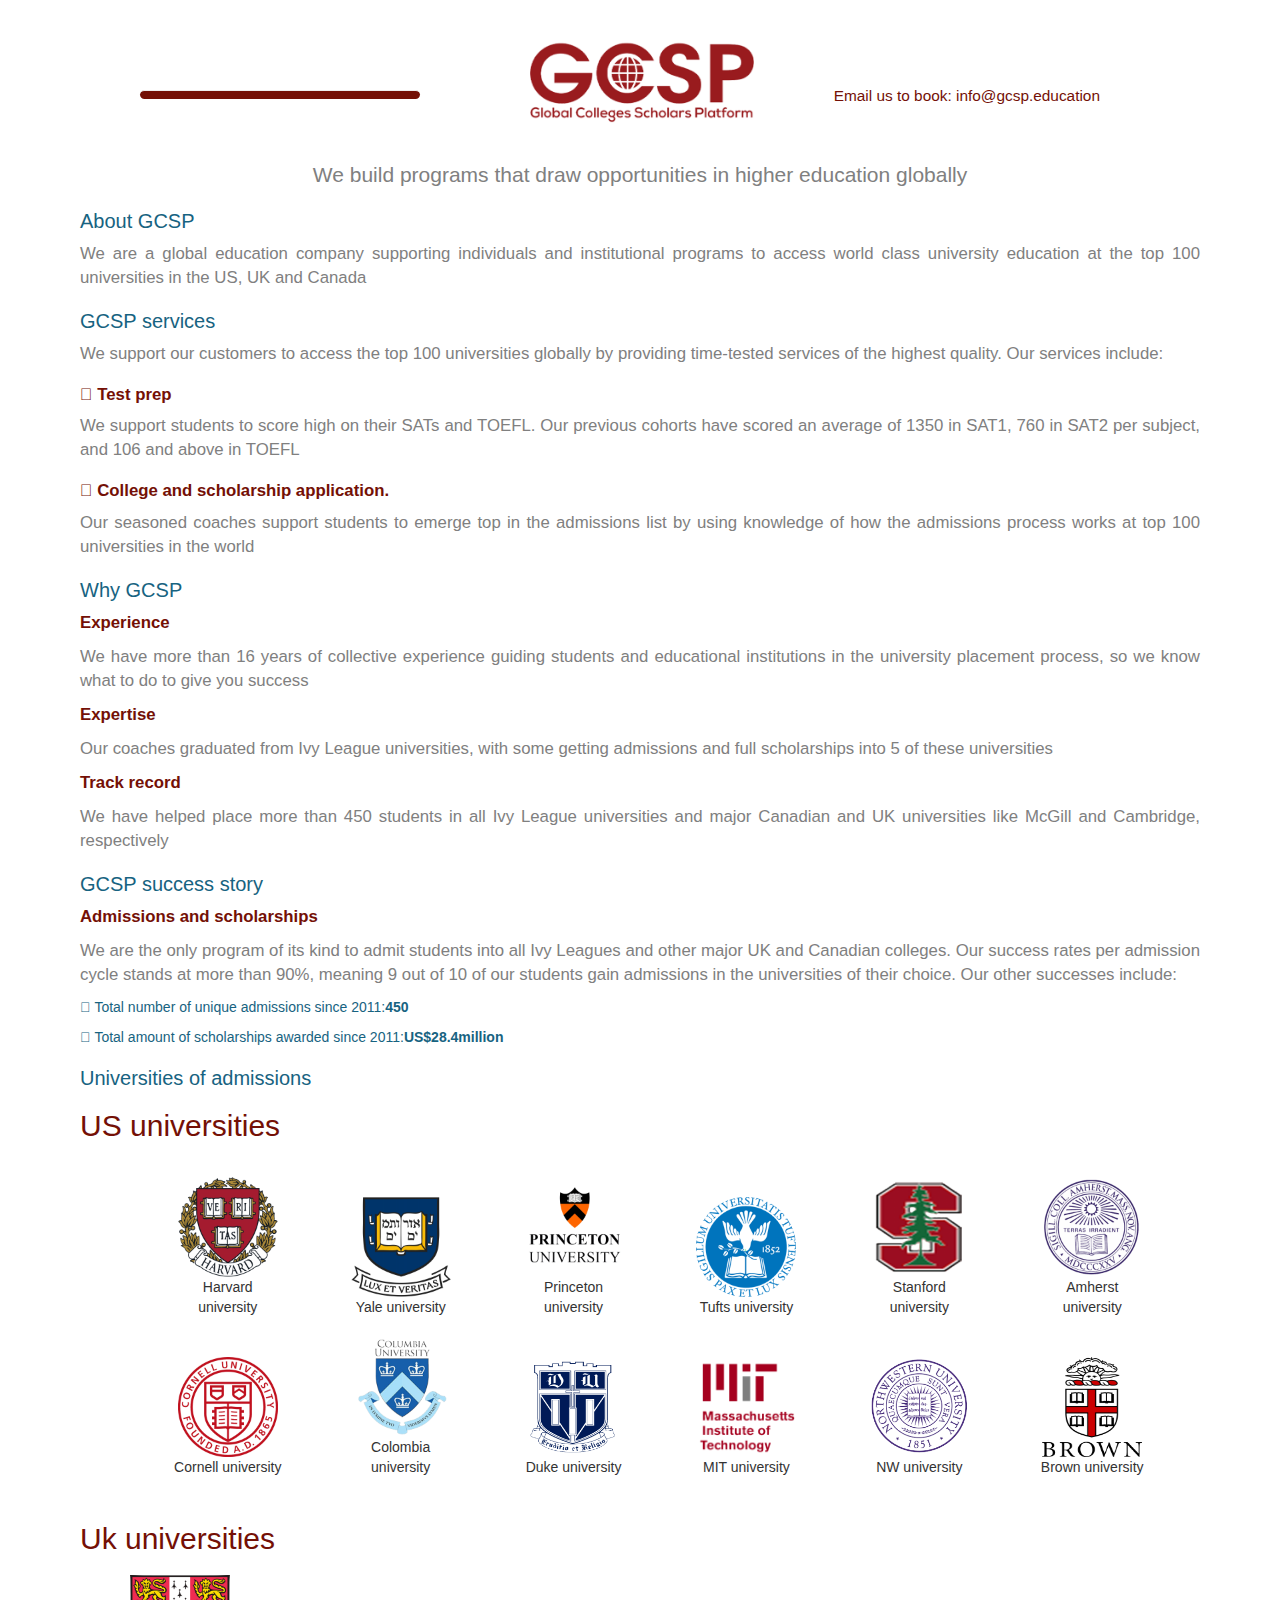
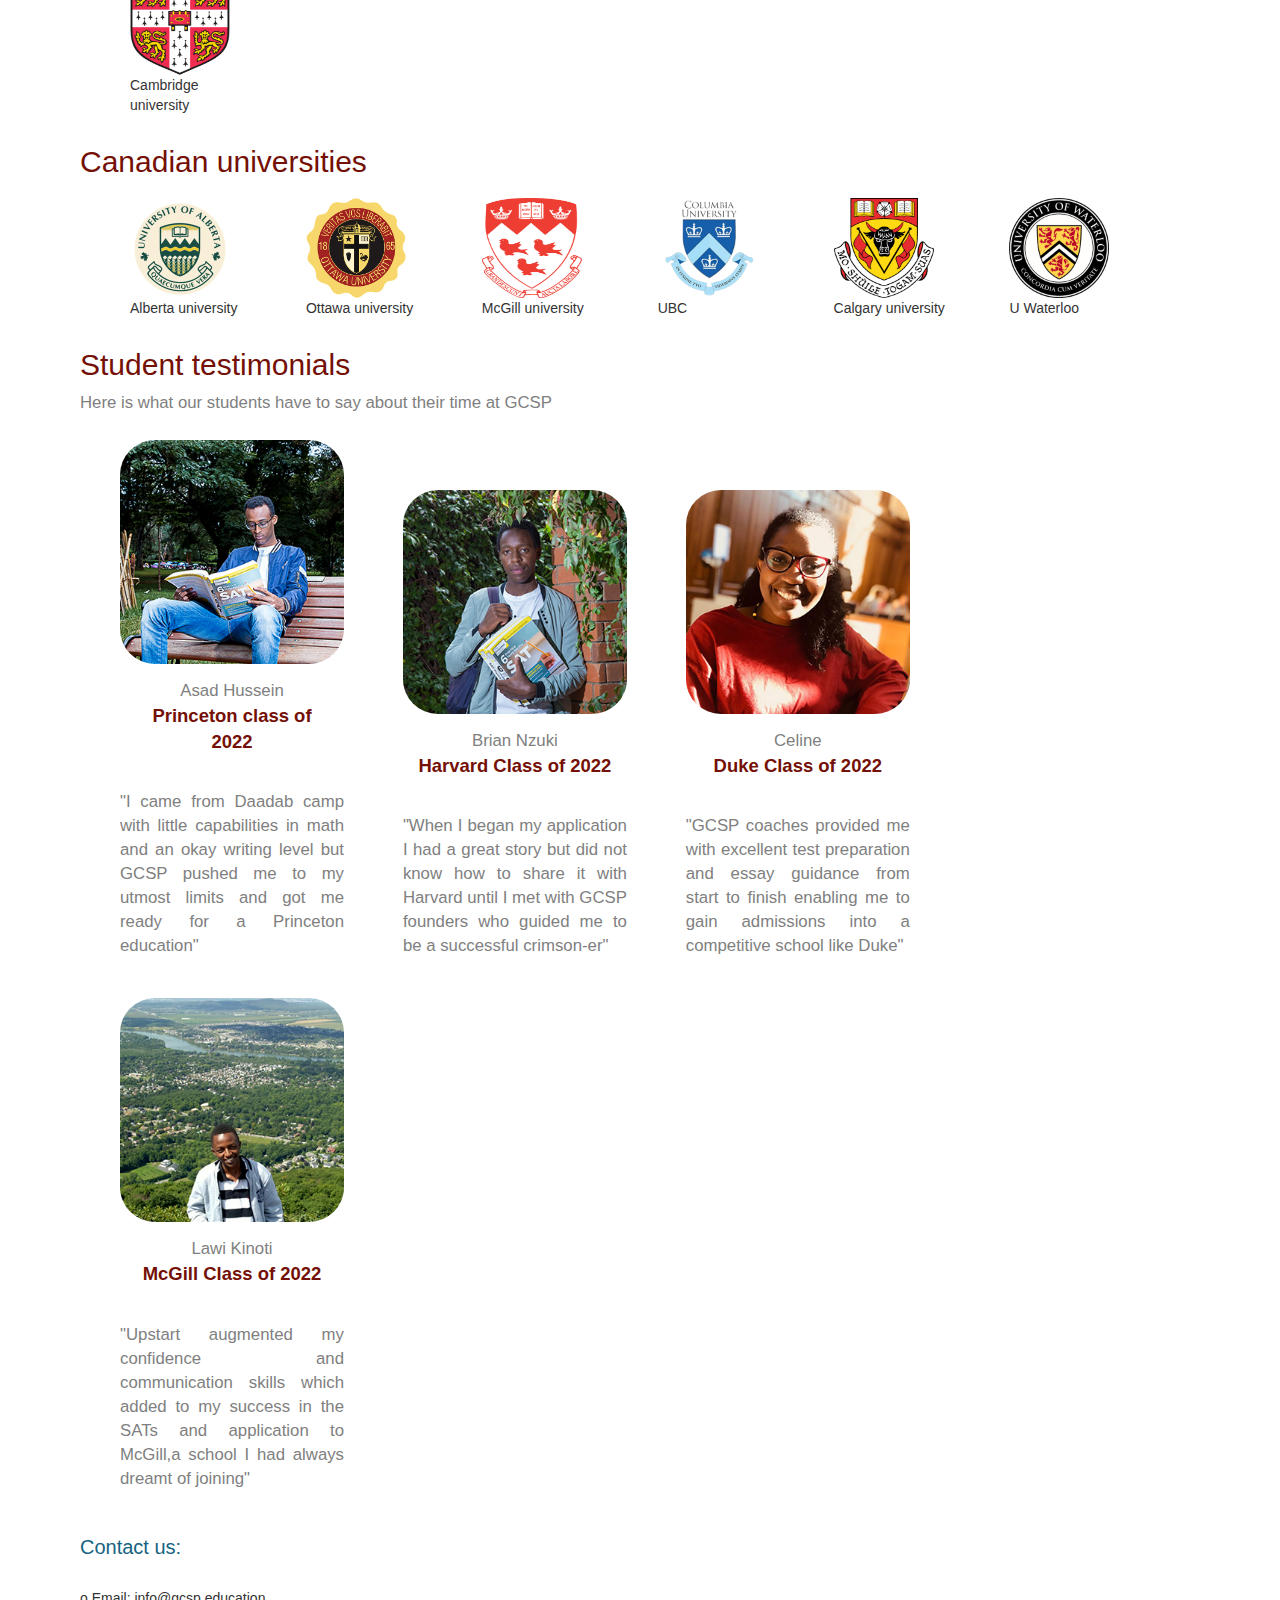
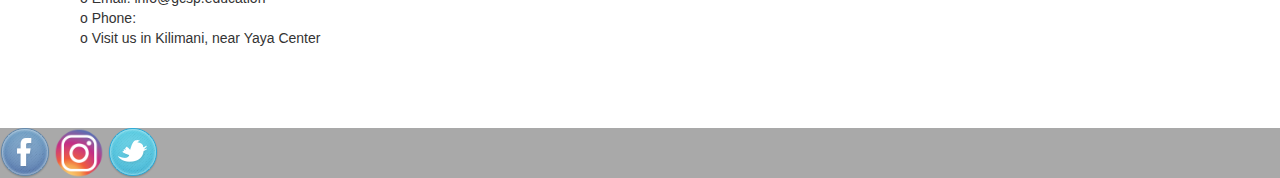
==== index.html @ 22f9cd38 "added social icons" ====
<!DOCTYPE html>
<html lang="en">
<head>
    <meta charset="UTF-8">
    <meta name="viewport" content="width=device-width, initial-scale=1.0">
    <meta http-equiv="X-UA-Compatible" content="ie=edge">
    <link rel="stylesheet" href="https://cdnjs.cloudflare.com/ajax/libs/font-awesome/4.7.0/css/font-awesome.min.css">
    <link href="css/bootstrap.css" rel="stylesheet" type="text/css">
    <link rel="stylesheet" href="https://maxcdn.bootstrapcdn.com/bootstrap/3.4.1/css/bootstrap.min.css">
    <script src="https://ajax.googleapis.com/ajax/libs/jquery/3.4.1/jquery.min.js"></script>
    <script src="https://maxcdn.bootstrapcdn.com/bootstrap/3.4.1/js/bootstrap.min.js"></script>
    <link
        href="https://fonts.googleapis.com/css?family=Baloo+Bhai|Bevan|Boogaloo|Bowlby+One+SC|Caveat+Brush|Changa+One|Chewy|Concert+One|Fredoka+One|Kumar+One|Lilita+One|Monoton|Nanum+Pen+Script|Patrick+Hand|Permanent+Marker|Rock+Salt|Rubik+Mono+One|Seymour+One|Sigmar+One|Special+Elite|Titan+One|Ultra&display=swap"
        rel="stylesheet">
    <link
        href="https://fonts.googleapis.com/css?family=Alfa+Slab+One|Amaranth|Anton|Baloo|Baloo+Bhai|Bowlby+One+SC|Calistoga|Concert+One|Fredoka+One|Fugaz+One|IBM+Plex+Mono|Modak|Pangolin|Rubik+Mono+One|Special+Elite|Varela+Round|Viga&display=swap"
        rel="stylesheet">
    <link rel="stylesheet" href="css\styles.css">
    <script src="https://code.jquery.com/jquery-3.3.1.min.js "
        integrity="sha256-FgpCb/KJQlLNfOu91ta32o/NMZxltwRo8QtmkMRdAu8=" crossorigin=" anonymous "></script>
    <script src="js\script.js"></script>
    <link rel="icon" href="img\ed2.png">
    <title>Gcsp</title>
</head>
<body>
    <div class="fluid">
        <div class="log">
            <hr>
            <div class="p1">
            <p1 style="font-size: 1.1em;">Email us to book: info@gcsp.education</p1></div>
           <div class="mg"><img src="img/png.png" style="height: 20%; width: 20%;"></div> 
            <p style="text-align: center; font-size: 1.5em; color: gray;">We build programs that draw opportunities in higher education globally</p>
        </div>
<div class="about">
    <h1>About GCSP</h1>
    <p style="color: gray;">We are a global education company supporting individuals and institutional programs to access world class university education at the top 100 universities in the US, UK and Canada </p>
</div>
<div class="services">
    <h1>GCSP services</h1>
    <p style="text-align: justify; font-size: 1.2em; color: gray;">	We support our customers to access the top 100 universities globally by providing time-tested services of the highest quality. Our services include:</p>
<h2 style="color: rgb(116, 16, 6); font-size: 1.2em;"><b>	Test prep</h2></b>
<p style="text-align: justify; font-size: 1.2em; color: gray;">We support students to score high on their SATs and TOEFL. Our previous cohorts have scored an average of 1350 in SAT1, 760 in SAT2 per subject, and 106 and above in TOEFL</p>
<h2 style="color: rgb(116, 16, 6); font-size: 1.2em;"><b>	College and scholarship application. </h2></b>
<p style="text-align: justify; font-size: 1.2em; color: gray;">Our seasoned coaches support students to emerge top in the admissions list by using knowledge of how the admissions process works at top 100 universities in the world</p>
</div>
<div class="why">
    <h1>Why GCSP</h1>
    <p style="color: rgb(116, 16, 6); font-size: 1.2em;"><b>Experience</p></b>
    <p style="font-size: 1.2em; text-align: justify; color: gray;">We have more than 16 years of collective experience guiding students and educational institutions in the university placement process, so we know what to do to give you success</p>
    <p style="color: rgb(116, 16, 6); font-size: 1.2em;"><b>Expertise</p></b>
    <p style="font-size: 1.2em; text-align: justify; color: gray;">Our coaches graduated from Ivy League universities, with some getting admissions and full scholarships into 5 of these universities</p>
    <p style="color: rgb(116, 16, 6); font-size: 1.2em;"><b>Track record</p></b>
    <p style="font-size: 1.2em; text-align: justify; color: gray;">We have helped place more than 450 students in all Ivy League universities and major Canadian and UK universities like McGill and Cambridge, respectively</p>
</div>
<div class="success">
    <h1>GCSP success story</h1>
    <p style="color: rgb(116, 16, 6); font-size: 1.2em;"><b>Admissions and scholarships</p></b>
    <p style="font-size: 1.2em; text-align: justify; color: gray;">We are the only program of its kind to admit students into all Ivy Leagues and other major UK and Canadian colleges. Our success rates per admission cycle stands at more than 90%, meaning 9 out of 10 of our students gain admissions in the universities of their choice. Our other successes include:</p>
    <p style="color: rgb(23,99,129); text-align: justify;">	Total number of unique admissions since 2011:<b>450</b></p>
       <p style="color: rgb(23,99,129); text-align: justify;"> 	Total amount of scholarships awarded since 2011:<b>US$28.4million</b></p>
        </p>
</div>
<div class="admin">
    <h1>Universities of admissions</h1>
        <h2>US universities</h2>
      <div class="us">
          <div class="meg">
        <img src="harvard.png" width="100" height="100">
        <div class="uni">Harvard university</div>
    </div>
        <div class="meg">
        <img src="Yale.png" width="100" height="100">
        <div class="uni">Yale university</div>
    </div>
        <div class="meg">
        <img src="princeton.png" width="100" height="100">
        <div class="uni">Princeton university</div>
    </div>
        <div class="meg">
        <img src="tufts.png" width="100" height="100">
        <div class="uni">Tufts university</div>
    </div>
        <div class="meg">
        <img src="stanford.png" width="100" height="100">
        <div class="uni">Stanford university</div>
    </div>
        <div class="meg">
        <img src="amherst.png" width="100" height="100">
        <div class="uni">Amherst university</div>
    </div>
        <div class="meg">
        <img src="Cornell.png" width="100" height="100">
        <div class="uni">Cornell university</div>
    </div>
        <div class="meg">
        <img src="columbia.png" width="100" height="100">
        <div class="uni">Colombia university</div>
    </div>
        <div class="meg">
        <img src="duke.png" width="100" height="100">
        <div class="uni">Duke university</div>
    </div>
        <div class="meg">
        <img src="mit.png" width="100" height="100">
        <div class="uni">MIT university</div>
    </div>
    <div class="meg">
        <img src="northwestern.png" width="100" height="100">
        <div class="uni">NW university</div>
    </div>
    <div class="meg">
        <img src="brwm.png" width="100" height="100">
        <div class="uni">Brown university</div>
    </div>
      </div>
            
            <h2>Uk universities</h2>
            <div class="uk">
                <div class="meg">
                    <img src="camb.png" width="100" height="100">
                    <div class="uni">Cambridge university</div>
                </div>
        </div>
            <h2>Canadian universities</h2>
            <div class="can">
                <div class="meg">
                    <img src="alberta.png" width="100" height="100">
                    <div class="uni">Alberta university</div>
                </div>
                <div class="meg">
                    <img src="ottawa.png" width="100" height="100">
                    <div class="uni">Ottawa university</div>
                </div>
                <div class="meg">
                    <img src="mcgilll.png" width="100" height="100">
                    <div class="uni">McGill university</div>
                </div>
                <div class="meg">
                    <img src="columbia.png" width="100" height="100">
                    <div class="uni">UBC</div>
                </div>
                <div class="meg">
                    <img src="calgary.png" width="100" height="100">
                    <div class="uni">Calgary university</div>
                </div>
                <div class="meg">
                    <img src="waterloo.png" width="100" height="100">
                    <div class="uni">U Waterloo</div>
                </div>
            </div>
            </div>
            <div class="test">
                <h2>Student testimonials</h2>
                <p style="font-size: 1.2em; text-align: justify; color: gray;">Here is what our students have to say about their time at GCSP</p>
                <div class="img">
                    <img src="student testimonials/asad.jpg" width="700" height="400">
                  
                  <div class="desc" style="font-size: 1.2em; color: gray;">Asad Hussein<br><b style="color: rgb(116, 16, 6); font-size: 1.1em; text-align: justify;">Princeton class of 2022</b></div>
                  <br><p style="font-size: 1.2em; text-align: justify; color: gray;">"I came from Daadab camp with little capabilities in math and an okay writing level but GCSP pushed me to my utmost limits and got me ready for a Princeton education"</p>
                </div>
                
                <div class="img"><br>
                  
                    <img src="student testimonials/brian.jpg" width="700" height="400">
                  
                  <div class="desc" style="font-size: 1.2em; color: gray;">Brian Nzuki<br><b style="color: rgb(116, 16, 6); font-size: 1.1em; text-align: justify;">Harvard Class of 2022</b>
                </div>
                <br><p style="font-size: 1.2em; text-align: justify; color: gray;">"When I began my application I had a great story but did not know how to share it with Harvard until I met with GCSP founders who guided me to be a successful crimson-er"</p>
                </div>
                
                <div class="img">
                  
                    <img src="student testimonials/celine.jpg" width="700" height="400">
                  
                  <div class="desc" style="font-size: 1.2em; color: gray;">Celine<br><b style="color: rgb(116, 16, 6); font-size: 1.1em; text-align: justify;">Duke Class of 2022</b>
                </div>
              <br> <p style="font-size: 1.2em; text-align: justify; color: gray;">"GCSP coaches provided me with excellent test preparation and essay guidance from start to finish enabling me to gain admissions into a competitive school like Duke"</p>
                </div>
                
                <div class="img">
                  
                    <img src="student testimonials/lawi.png"  width="700" height="400">
                  
                  <div class="desc" style="font-size: 1.2em; color: gray;">Lawi Kinoti
                <br><b style="color: rgb(116, 16, 6); font-size: 1.1em; text-align: justify;" >McGill Class of 2022</b></div>
                <br><P style="font-size: 1.2em; text-align: justify; color: gray;">"Upstart augmented my confidence and communication skills which added to my success in the SATs and application to McGill,a school I had always dreamt of joining"</P>
                </div><br>
              
            </div>
            <div class="cont">
                <h1>Contact us:</h1><br><p>
                    o	Email: info@gcsp.education<br>
o	Phone: <br>
o	Visit us in Kilimani, near Yaya Center

                </p>
            </div>
            
</div>

<div class="footer" style="background-color: darkgray;">
    <div class="soc">
<a href="https://www.facebook.com"><img src="soc\facebook.png"></a>
                    <a href="https://www.instagram.com"><img src="soc\inst.png"
                            style="height: 50px;"></a>
                    <a href="https://www.twitter.com"><img src="soc\twitter.png"></a>
    </div>
</div>
</body>
</html>
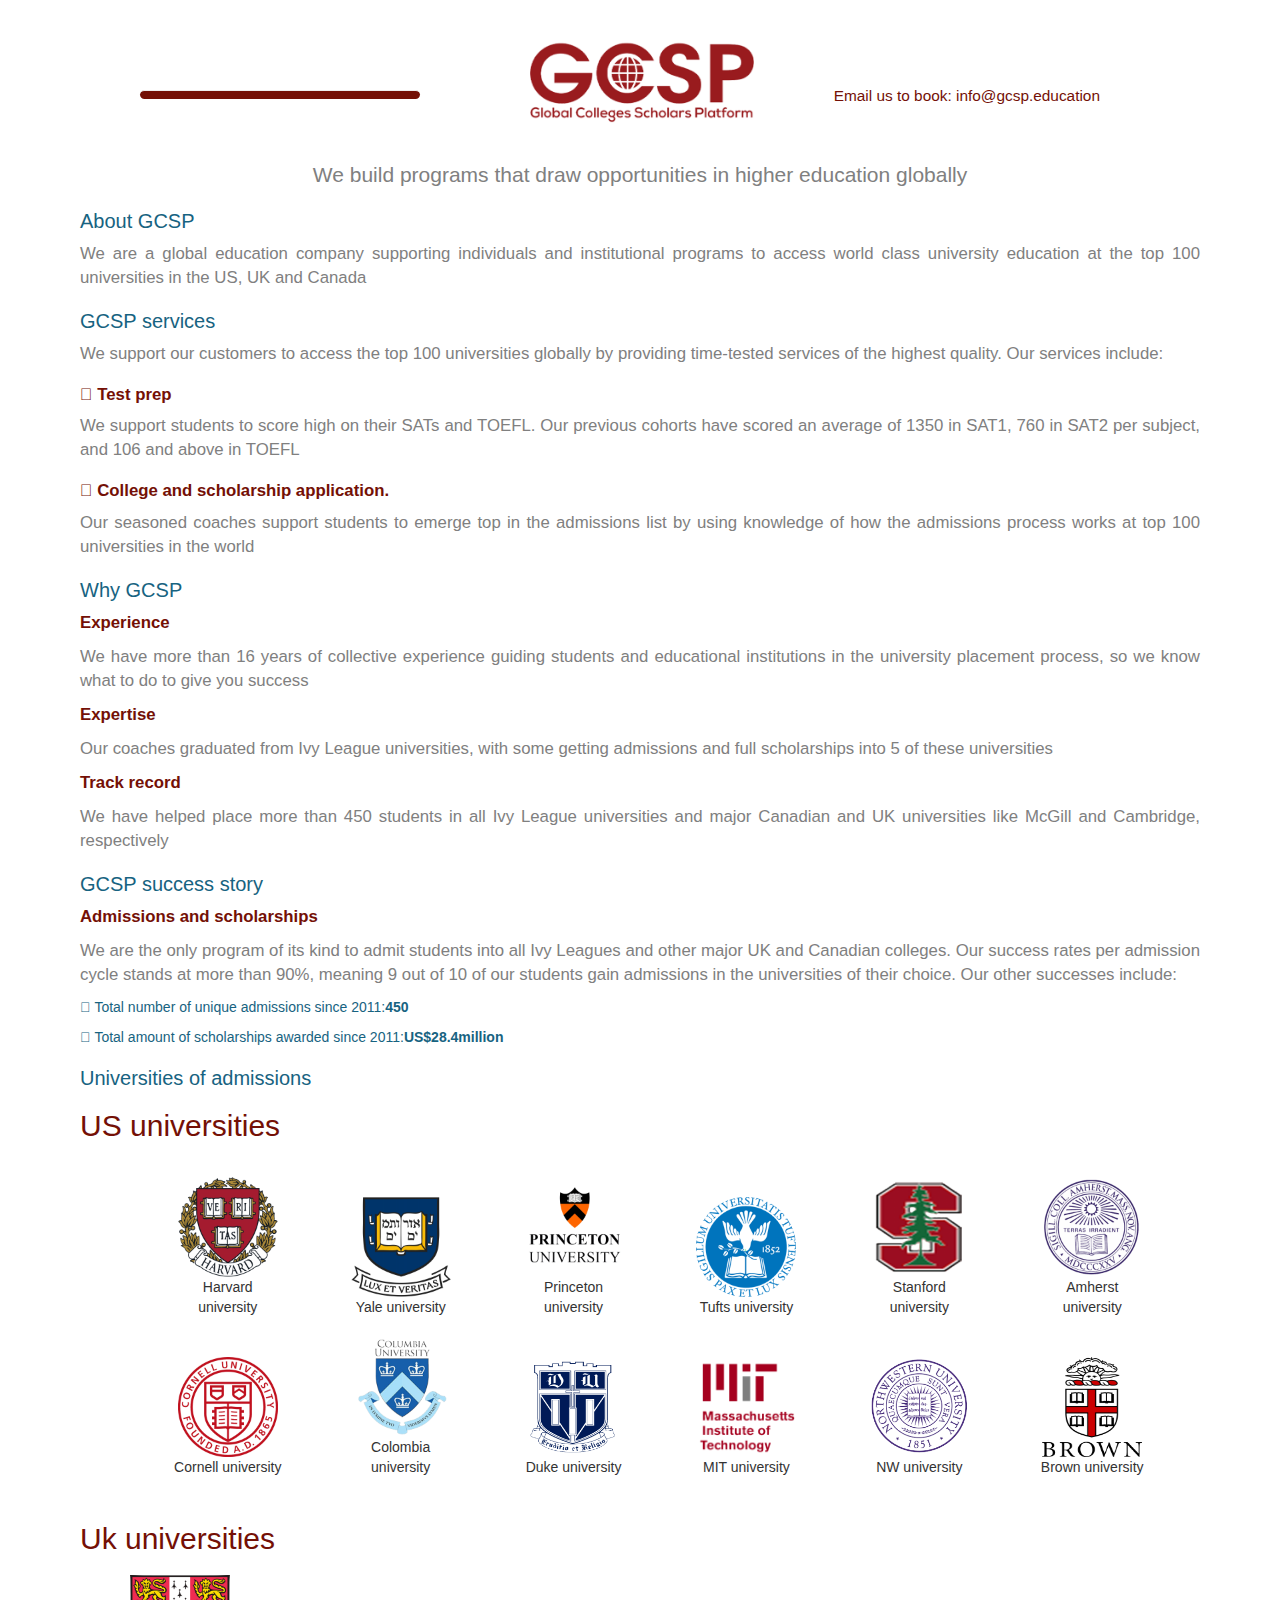
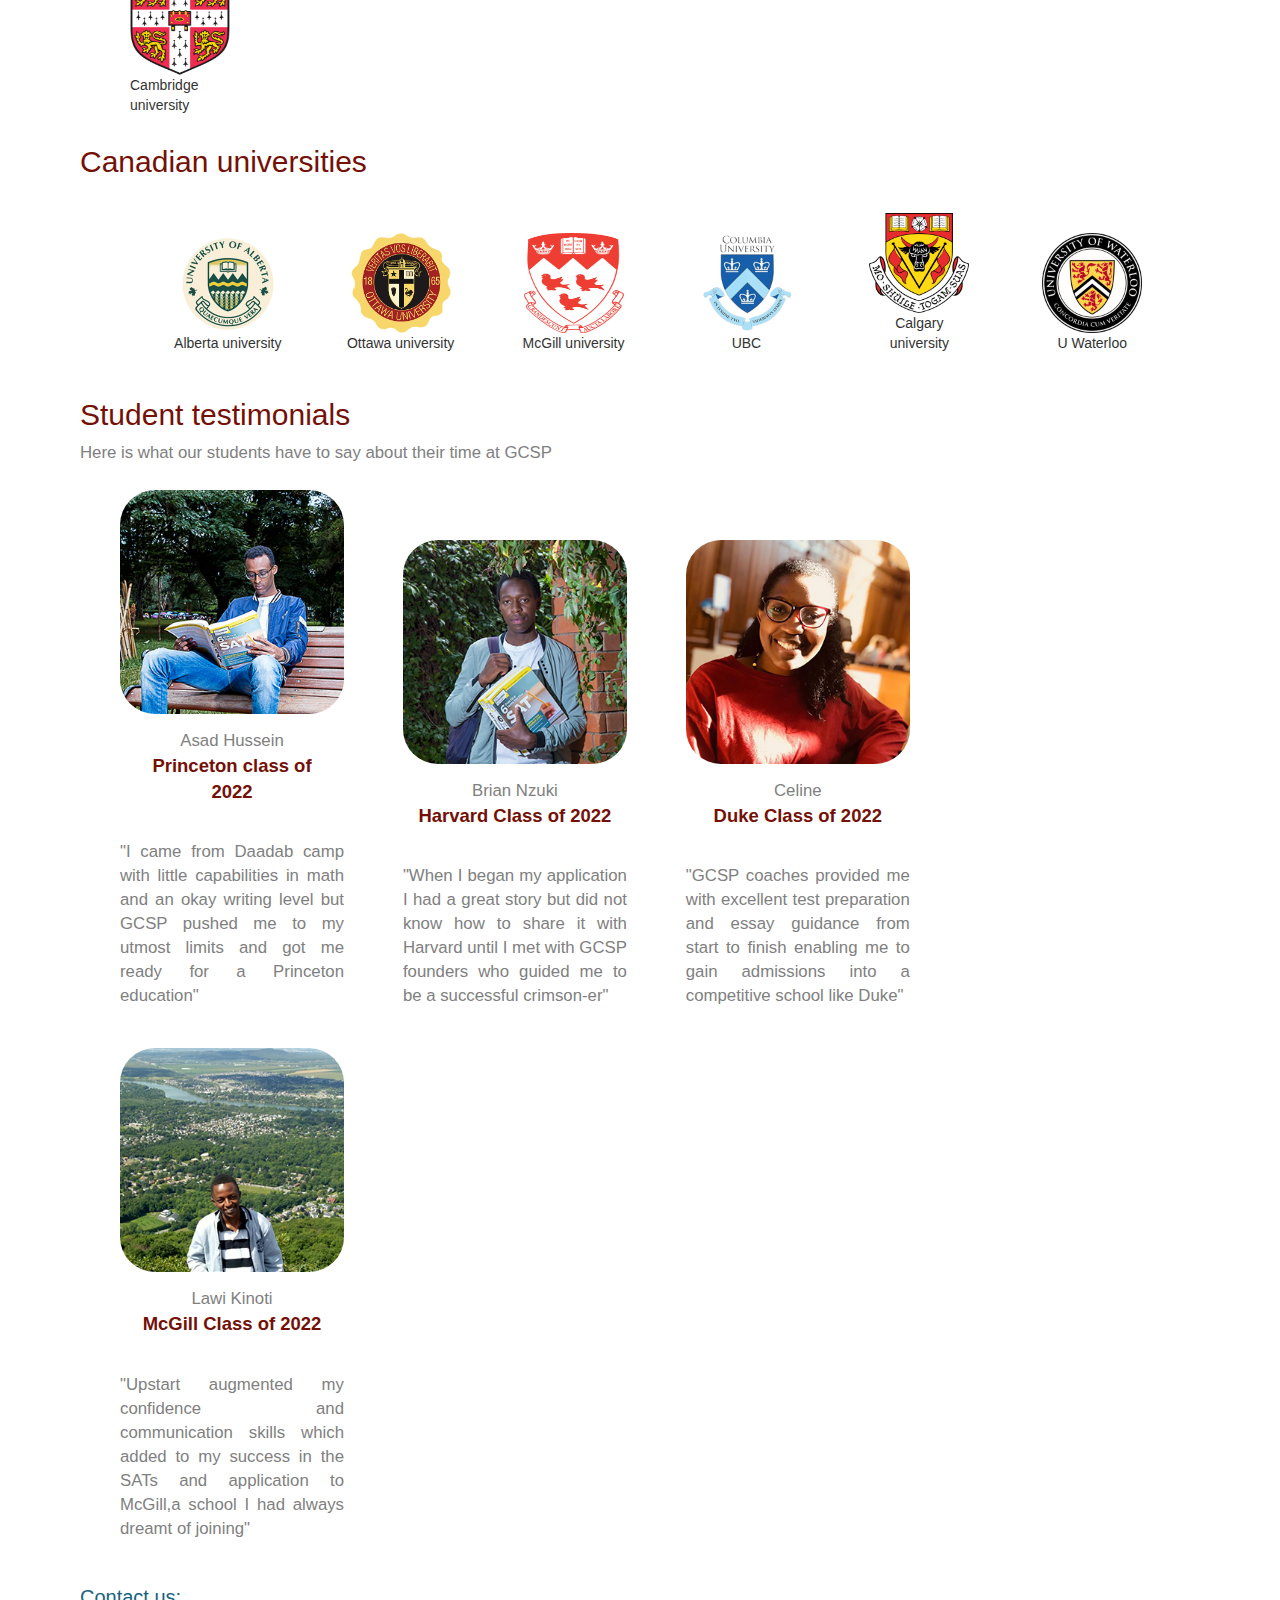
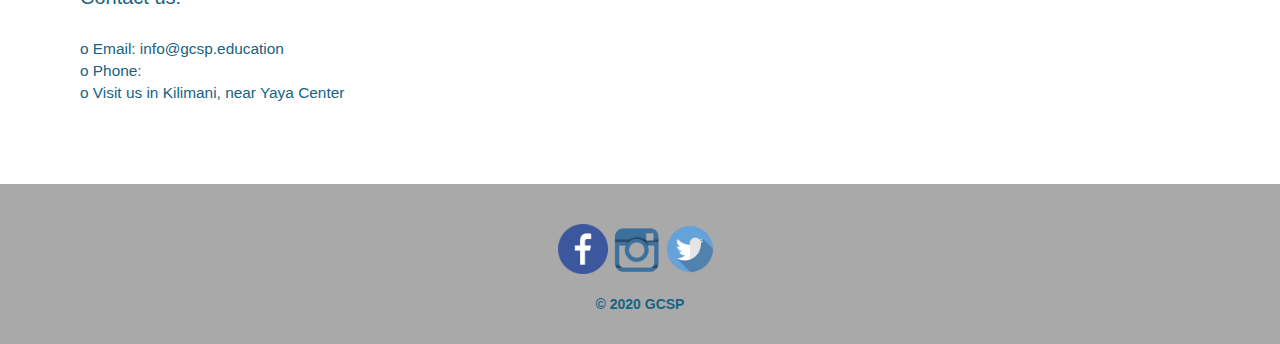
==== commit d995d754: "added hover effect in social icons" ====
--- a/index.html
+++ b/index.html
@@ -189,7 +189,7 @@
               
             </div>
             <div class="cont">
-                <h1>Contact us:</h1><br><p>
+                <h1>Contact us:</h1><br><p style="font-size: 1.1em; color: rgb(23,99,129);">
                     o	Email: info@gcsp.education<br>
 o	Phone: <br>
 o	Visit us in Kilimani, near Yaya Center
@@ -199,13 +199,14 @@
             
 </div>
 
-<div class="footer" style="background-color: darkgray;">
+<div class="footer" style="background-color: darkgray;"><br><br>
     <div class="soc">
-<a href="https://www.facebook.com"><img src="soc\facebook.png"></a>
+<a href="https://www.facebook.com"><img src="soc\facebook.png" style="height: 50px;"></a>
                     <a href="https://www.instagram.com"><img src="soc\inst.png"
-                            style="height: 50px;"></a>
-                    <a href="https://www.twitter.com"><img src="soc\twitter.png"></a>
-    </div>
+                        style="height: 50px;"></a>
+                    <a href="https://www.twitter.com"><img src="soc\twitter.png" style="height: 50px;"></a>
+    </div><br>
+    <p style="text-align: center; color: rgb(23,99,129);"><b>&copy 2020 GCSP</b></p><br>
 </div>
 </body>
 </html>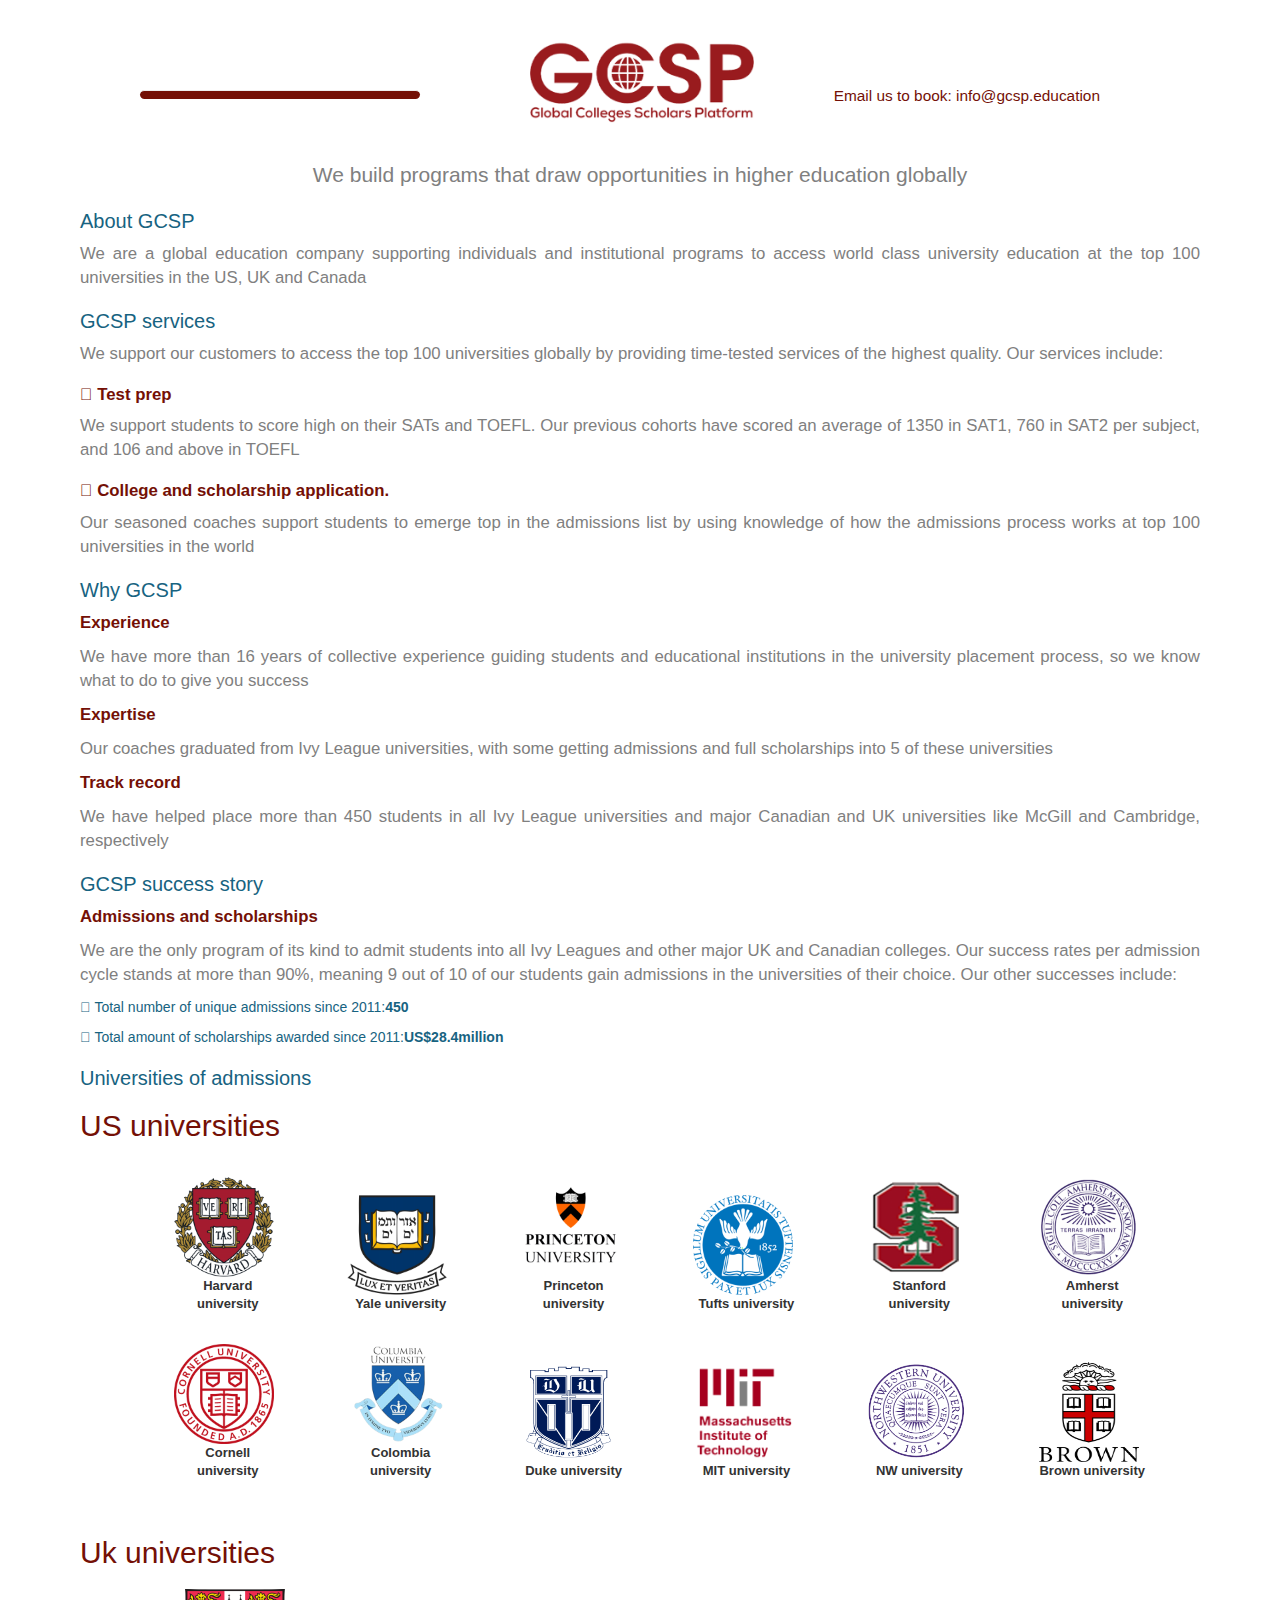
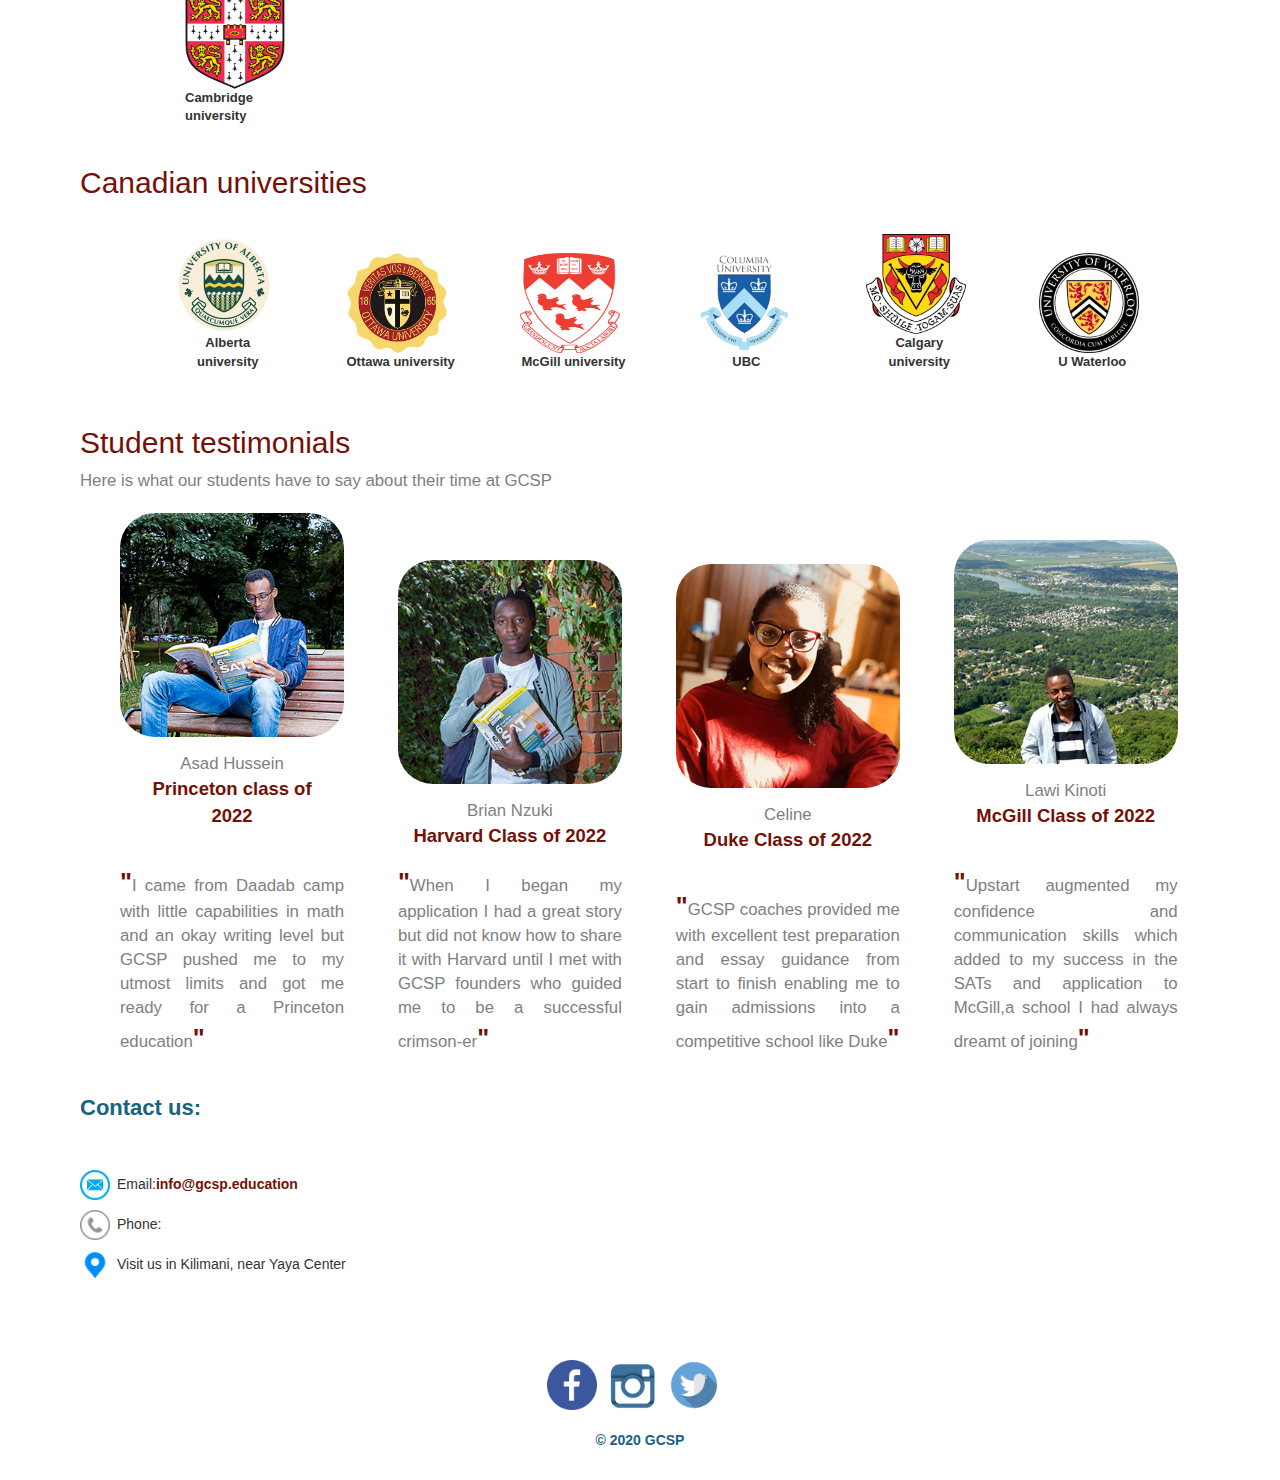
==== commit e38f5926: "added email icons" ====
--- a/index.html
+++ b/index.html
@@ -23,7 +23,7 @@
     <link rel="icon" href="img\ed2.png">
     <title>Gcsp</title>
 </head>
-<body>
+<body style="font-family: Verdana, Geneva, Tahoma, sans-serif;">
     <div class="fluid">
         <div class="log">
             <hr>
@@ -67,51 +67,51 @@
       <div class="us">
           <div class="meg">
         <img src="harvard.png" width="100" height="100">
-        <div class="uni">Harvard university</div>
+        <p>Harvard university</p>
     </div>
         <div class="meg">
         <img src="Yale.png" width="100" height="100">
-        <div class="uni">Yale university</div>
+        <p>Yale university</p>
     </div>
         <div class="meg">
         <img src="princeton.png" width="100" height="100">
-        <div class="uni">Princeton university</div>
+        <p>Princeton university</p>
     </div>
         <div class="meg">
         <img src="tufts.png" width="100" height="100">
-        <div class="uni">Tufts university</div>
+        <p>Tufts university</p>
     </div>
         <div class="meg">
         <img src="stanford.png" width="100" height="100">
-        <div class="uni">Stanford university</div>
+        <p>Stanford university</p>
     </div>
         <div class="meg">
         <img src="amherst.png" width="100" height="100">
-        <div class="uni">Amherst university</div>
+        <p>Amherst university</p>
     </div>
         <div class="meg">
         <img src="Cornell.png" width="100" height="100">
-        <div class="uni">Cornell university</div>
+        <p>Cornell university</p>
     </div>
         <div class="meg">
         <img src="columbia.png" width="100" height="100">
-        <div class="uni">Colombia university</div>
+        <p>Colombia university</p>
     </div>
         <div class="meg">
         <img src="duke.png" width="100" height="100">
-        <div class="uni">Duke university</div>
+        <p>Duke university</p>
     </div>
         <div class="meg">
         <img src="mit.png" width="100" height="100">
-        <div class="uni">MIT university</div>
+        <p>MIT university</p>
     </div>
     <div class="meg">
         <img src="northwestern.png" width="100" height="100">
-        <div class="uni">NW university</div>
+        <p>NW university</p>
     </div>
     <div class="meg">
         <img src="brwm.png" width="100" height="100">
-        <div class="uni">Brown university</div>
+        <p>Brown university</p>
     </div>
       </div>
             
@@ -119,34 +119,34 @@
             <div class="uk">
                 <div class="meg">
                     <img src="camb.png" width="100" height="100">
-                    <div class="uni">Cambridge university</div>
+                    <p>Cambridge university</p>
                 </div>
         </div>
             <h2>Canadian universities</h2>
             <div class="can">
                 <div class="meg">
                     <img src="alberta.png" width="100" height="100">
-                    <div class="uni">Alberta university</div>
+                    <p>Alberta university</p>
                 </div>
                 <div class="meg">
                     <img src="ottawa.png" width="100" height="100">
-                    <div class="uni">Ottawa university</div>
+                    <p>Ottawa university</p>
                 </div>
                 <div class="meg">
                     <img src="mcgilll.png" width="100" height="100">
-                    <div class="uni">McGill university</div>
+                    <p>McGill university</p>
                 </div>
                 <div class="meg">
                     <img src="columbia.png" width="100" height="100">
-                    <div class="uni">UBC</div>
+                    <p>UBC</p>
                 </div>
                 <div class="meg">
                     <img src="calgary.png" width="100" height="100">
-                    <div class="uni">Calgary university</div>
+                    <p>Calgary university</p>
                 </div>
                 <div class="meg">
                     <img src="waterloo.png" width="100" height="100">
-                    <div class="uni">U Waterloo</div>
+                    <p>U Waterloo</p>
                 </div>
             </div>
             </div>
@@ -154,52 +154,51 @@
                 <h2>Student testimonials</h2>
                 <p style="font-size: 1.2em; text-align: justify; color: gray;">Here is what our students have to say about their time at GCSP</p>
                 <div class="img">
-                    <img src="student testimonials/asad.jpg" width="700" height="400">
+                    <img class="img-responsive" src="student testimonials/asad.jpg" width="400" height="400">
                   
                   <div class="desc" style="font-size: 1.2em; color: gray;">Asad Hussein<br><b style="color: rgb(116, 16, 6); font-size: 1.1em; text-align: justify;">Princeton class of 2022</b></div>
-                  <br><p style="font-size: 1.2em; text-align: justify; color: gray;">"I came from Daadab camp with little capabilities in math and an okay writing level but GCSP pushed me to my utmost limits and got me ready for a Princeton education"</p>
+                  <br><p style="font-size: 1.2em; text-align: justify; color: gray;"><b style="color: rgb(116, 16, 6); font-size: 1.5em;">"</b>I came from Daadab camp with little capabilities in math and an okay writing level but GCSP pushed me to my utmost limits and got me ready for a Princeton education<b style="color: rgb(116, 16, 6); font-size: 1.5em;">"</b></p>
                 </div>
                 
                 <div class="img"><br>
                   
-                    <img src="student testimonials/brian.jpg" width="700" height="400">
+                    <img class="img-responsive" src="student testimonials/brian.jpg" width="400" height="400">
                   
                   <div class="desc" style="font-size: 1.2em; color: gray;">Brian Nzuki<br><b style="color: rgb(116, 16, 6); font-size: 1.1em; text-align: justify;">Harvard Class of 2022</b>
                 </div>
-                <br><p style="font-size: 1.2em; text-align: justify; color: gray;">"When I began my application I had a great story but did not know how to share it with Harvard until I met with GCSP founders who guided me to be a successful crimson-er"</p>
+                <p style="font-size: 1.2em; text-align: justify; color: gray;"><b style="color: rgb(116, 16, 6); font-size: 1.5em;">"</b>When I began my application I had a great story but did not know how to share it with Harvard until I met with GCSP founders who guided me to be a successful crimson-er<b style="color: rgb(116, 16, 6); font-size: 1.5em;">"</b></p>
                 </div>
                 
                 <div class="img">
                   
-                    <img src="student testimonials/celine.jpg" width="700" height="400">
+                    <img class="img-responsive" src="student testimonials/celine.jpg" width="400" height="400">
                   
                   <div class="desc" style="font-size: 1.2em; color: gray;">Celine<br><b style="color: rgb(116, 16, 6); font-size: 1.1em; text-align: justify;">Duke Class of 2022</b>
                 </div>
-              <br> <p style="font-size: 1.2em; text-align: justify; color: gray;">"GCSP coaches provided me with excellent test preparation and essay guidance from start to finish enabling me to gain admissions into a competitive school like Duke"</p>
+              <br> <p style="font-size: 1.2em; text-align: justify; color: gray;"><b style="color: rgb(116, 16, 6); font-size: 1.5em;">"</b>GCSP coaches provided me with excellent test preparation and essay guidance from start to finish enabling me to gain admissions into a competitive school like Duke<b style="color: rgb(116, 16, 6); font-size: 1.5em;">"</b></p>
                 </div>
                 
                 <div class="img">
                   
-                    <img src="student testimonials/lawi.png"  width="700" height="400">
+                    <img class="img-responsive" src="student testimonials/lawi.png"  width="400" height="400">
                   
                   <div class="desc" style="font-size: 1.2em; color: gray;">Lawi Kinoti
                 <br><b style="color: rgb(116, 16, 6); font-size: 1.1em; text-align: justify;" >McGill Class of 2022</b></div>
-                <br><P style="font-size: 1.2em; text-align: justify; color: gray;">"Upstart augmented my confidence and communication skills which added to my success in the SATs and application to McGill,a school I had always dreamt of joining"</P>
+                <br><P style="font-size: 1.2em; text-align: justify; color: gray;"><b style="color: rgb(116, 16, 6); font-size: 1.5em;">"</b>Upstart augmented my confidence and communication skills which added to my success in the SATs and application to McGill,a school I had always dreamt of joining<b style="color: rgb(116, 16, 6); font-size: 1.5em;">"</b></P>
                 </div><br>
               
             </div>
             <div class="cont">
-                <h1>Contact us:</h1><br><p style="font-size: 1.1em; color: rgb(23,99,129);">
-                    o	Email: info@gcsp.education<br>
-o	Phone: <br>
-o	Visit us in Kilimani, near Yaya Center
+                <h1><b><p style="font-size: 1.1em; color: rgb(23,99,129);">Contact us:</p></b></h1><br><br>
+                   <p><img src="soc\emal.png" style="height: 30px;;">Email:<b style="color: rgb(116, 16, 6);">info@gcsp.education</b></p>
+                </p>
+                    <p><img src="soc\phn.png" style="height: 30px;">Phone: </p>
+                    <p><img src="soc\loca.png" style="height: 30px;">Visit us in Kilimani, near Yaya Center
 
                 </p>
             </div>
             
 </div>
-
-<div class="footer" style="background-color: darkgray;"><br><br>
     <div class="soc">
 <a href="https://www.facebook.com"><img src="soc\facebook.png" style="height: 50px;"></a>
                     <a href="https://www.instagram.com"><img src="soc\inst.png"
@@ -207,6 +206,5 @@
                     <a href="https://www.twitter.com"><img src="soc\twitter.png" style="height: 50px;"></a>
     </div><br>
     <p style="text-align: center; color: rgb(23,99,129);"><b>&copy 2020 GCSP</b></p><br>
-</div>
 </body>
 </html>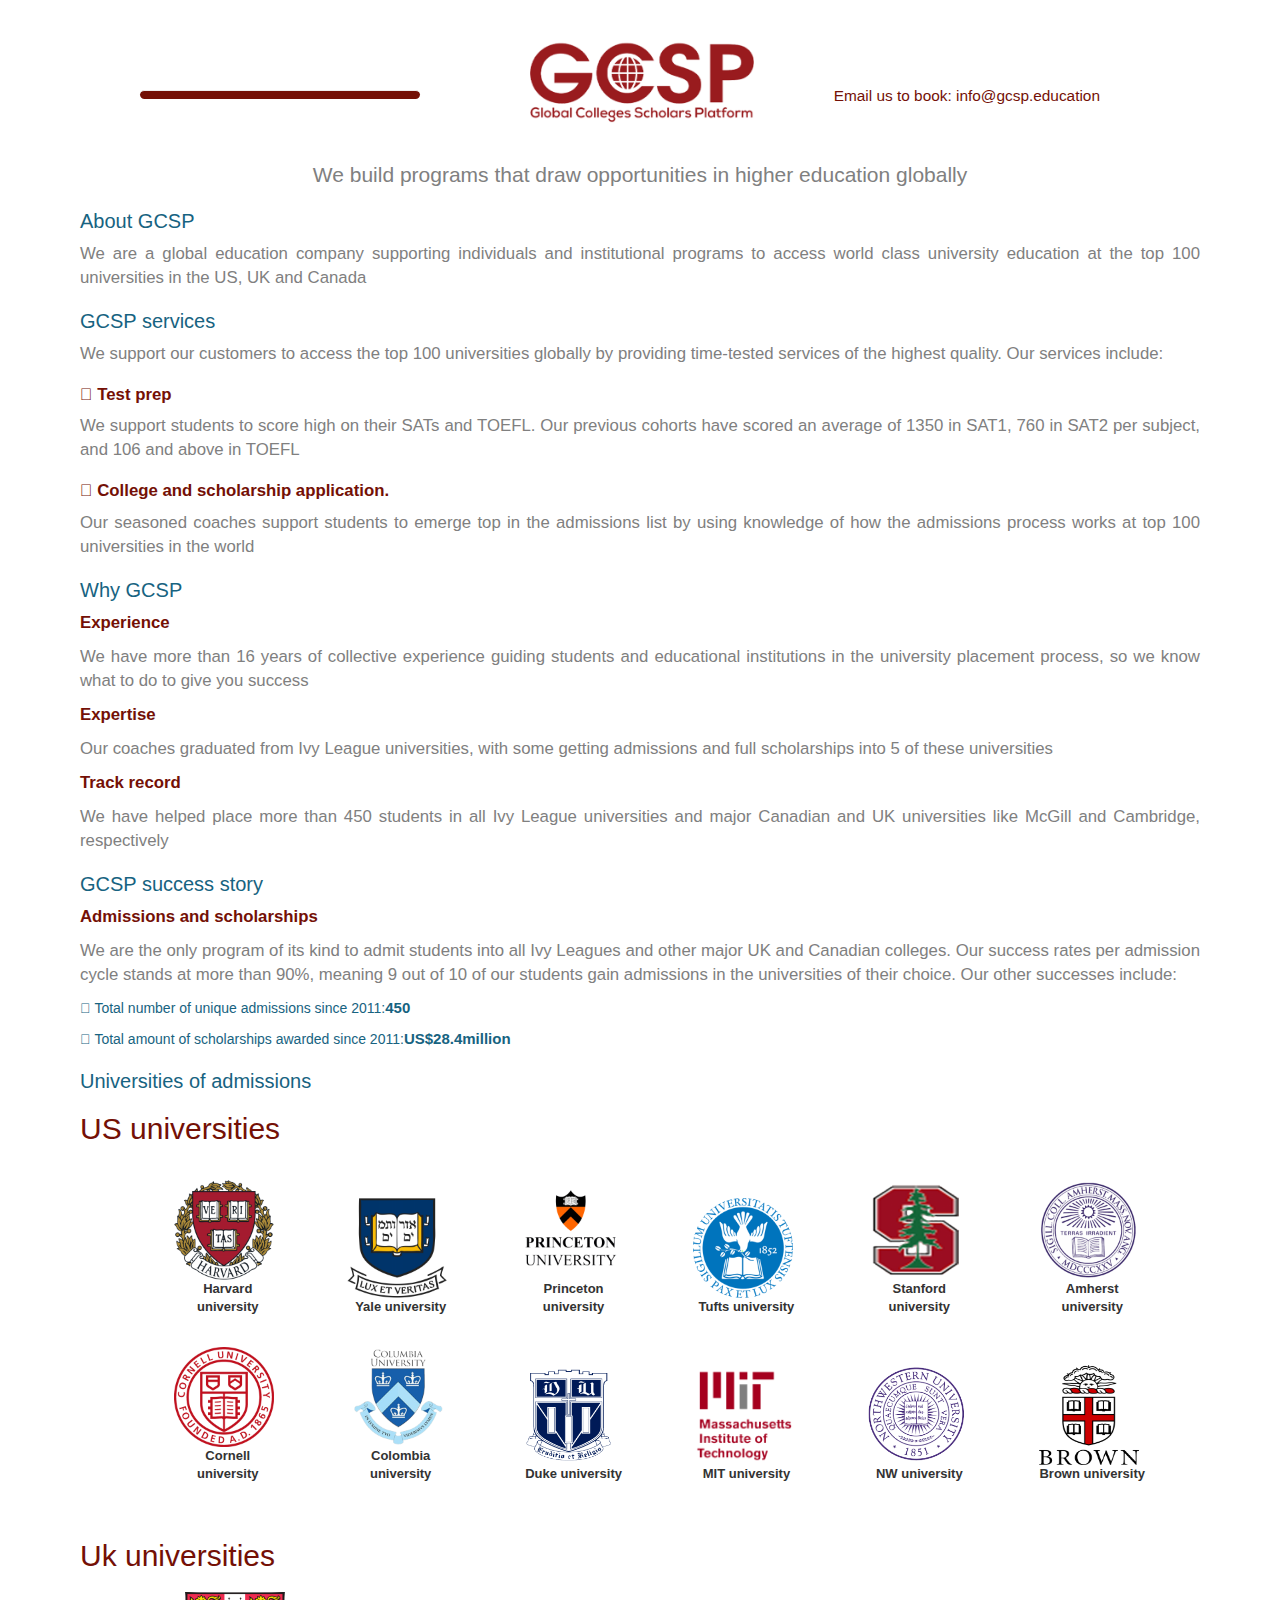
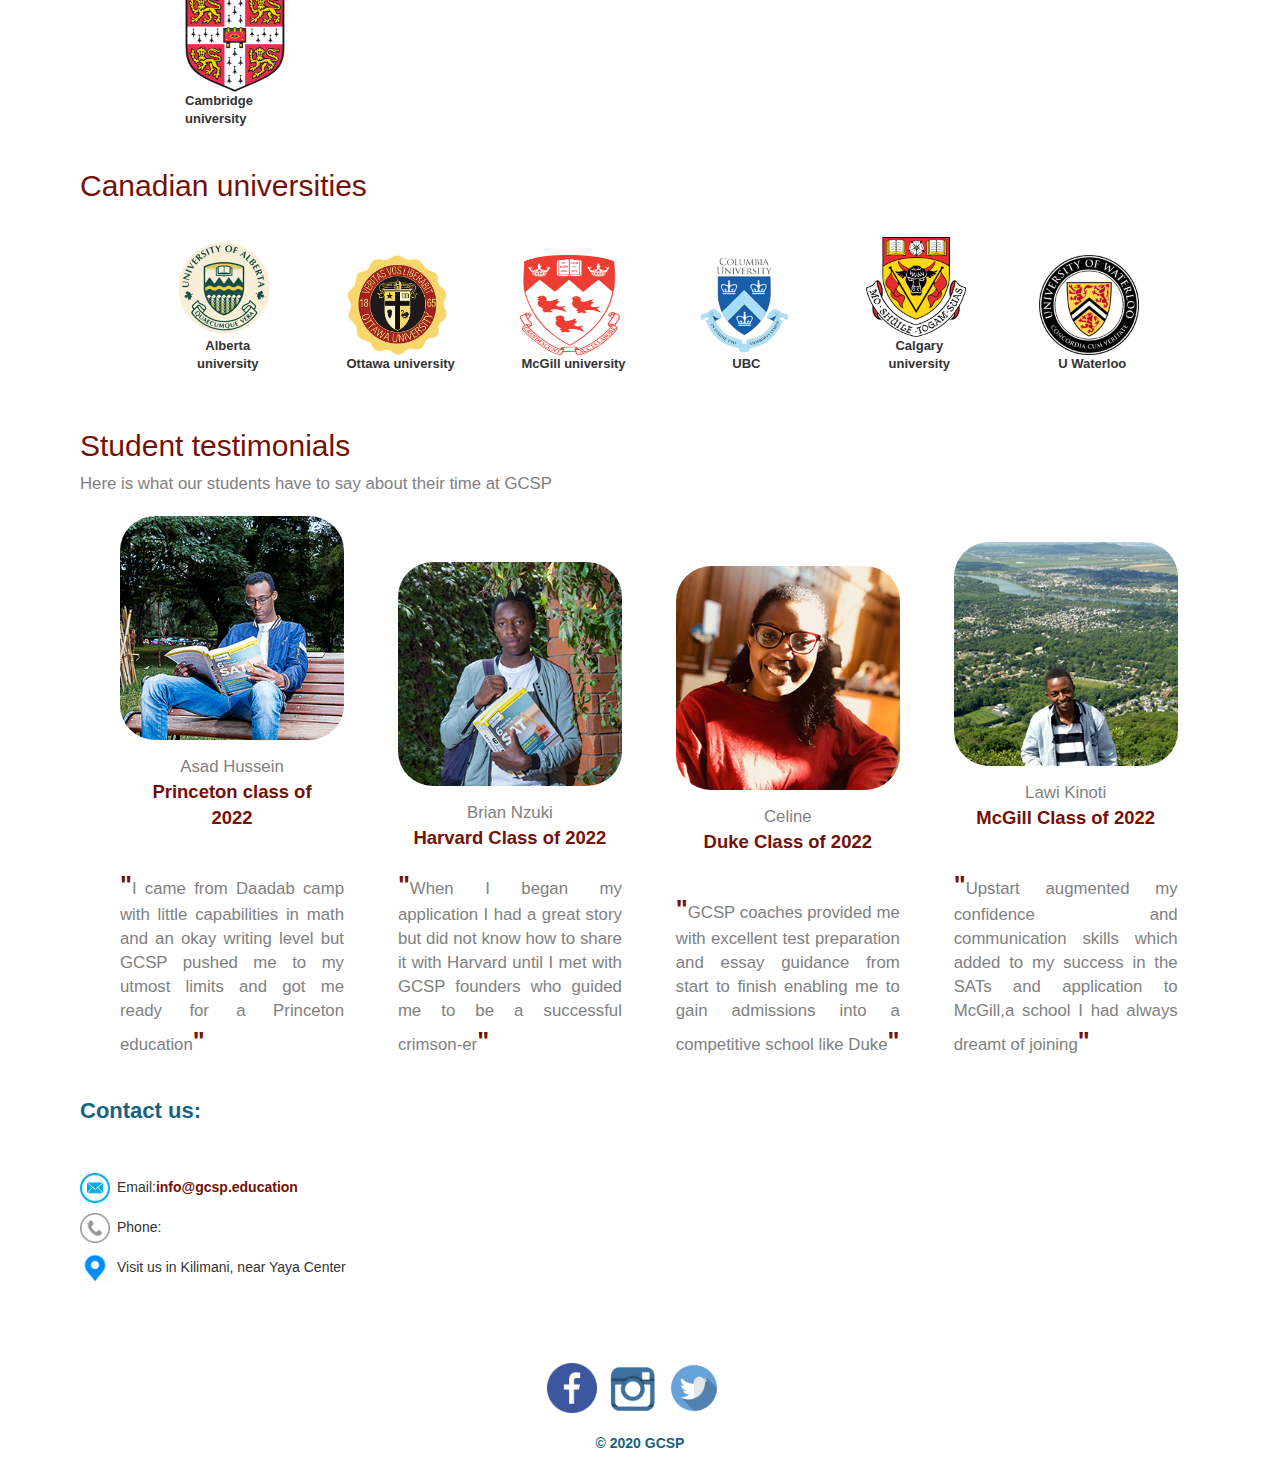
==== commit 9add9b77: "changed font size for number of admissions" ====
--- a/index.html
+++ b/index.html
@@ -57,8 +57,8 @@
     <h1>GCSP success story</h1>
     <p style="color: rgb(116, 16, 6); font-size: 1.2em;"><b>Admissions and scholarships</p></b>
     <p style="font-size: 1.2em; text-align: justify; color: gray;">We are the only program of its kind to admit students into all Ivy Leagues and other major UK and Canadian colleges. Our success rates per admission cycle stands at more than 90%, meaning 9 out of 10 of our students gain admissions in the universities of their choice. Our other successes include:</p>
-    <p style="color: rgb(23,99,129); text-align: justify;">	Total number of unique admissions since 2011:<b>450</b></p>
-       <p style="color: rgb(23,99,129); text-align: justify;"> 	Total amount of scholarships awarded since 2011:<b>US$28.4million</b></p>
+    <p style="color: rgb(23,99,129); text-align: justify;">	Total number of unique admissions since 2011:<b style="font-size: 1.5rem;">450</b s></p>
+       <p style="color: rgb(23,99,129); text-align: justify;"> 	Total amount of scholarships awarded since 2011:<b style="font-size: 1.5rem;">US$28.4million</b></p>
         </p>
 </div>
 <div class="admin">
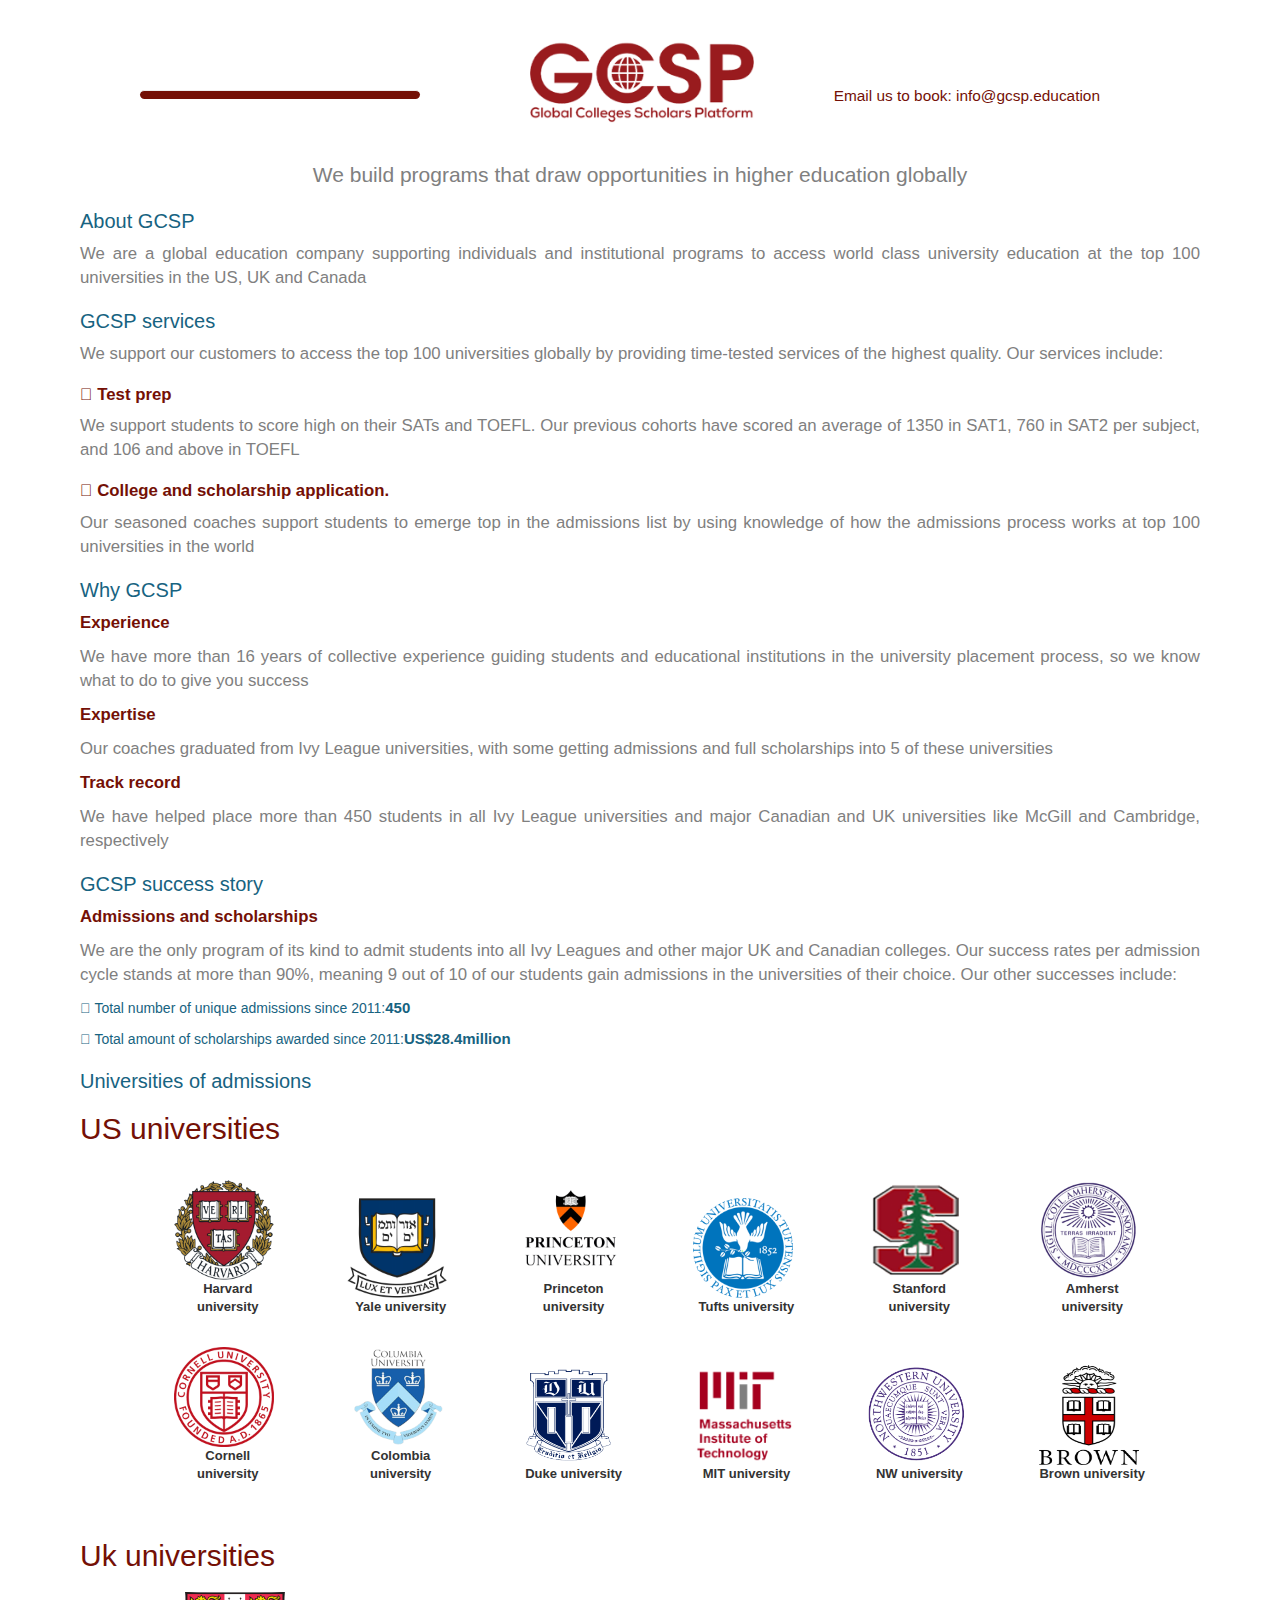
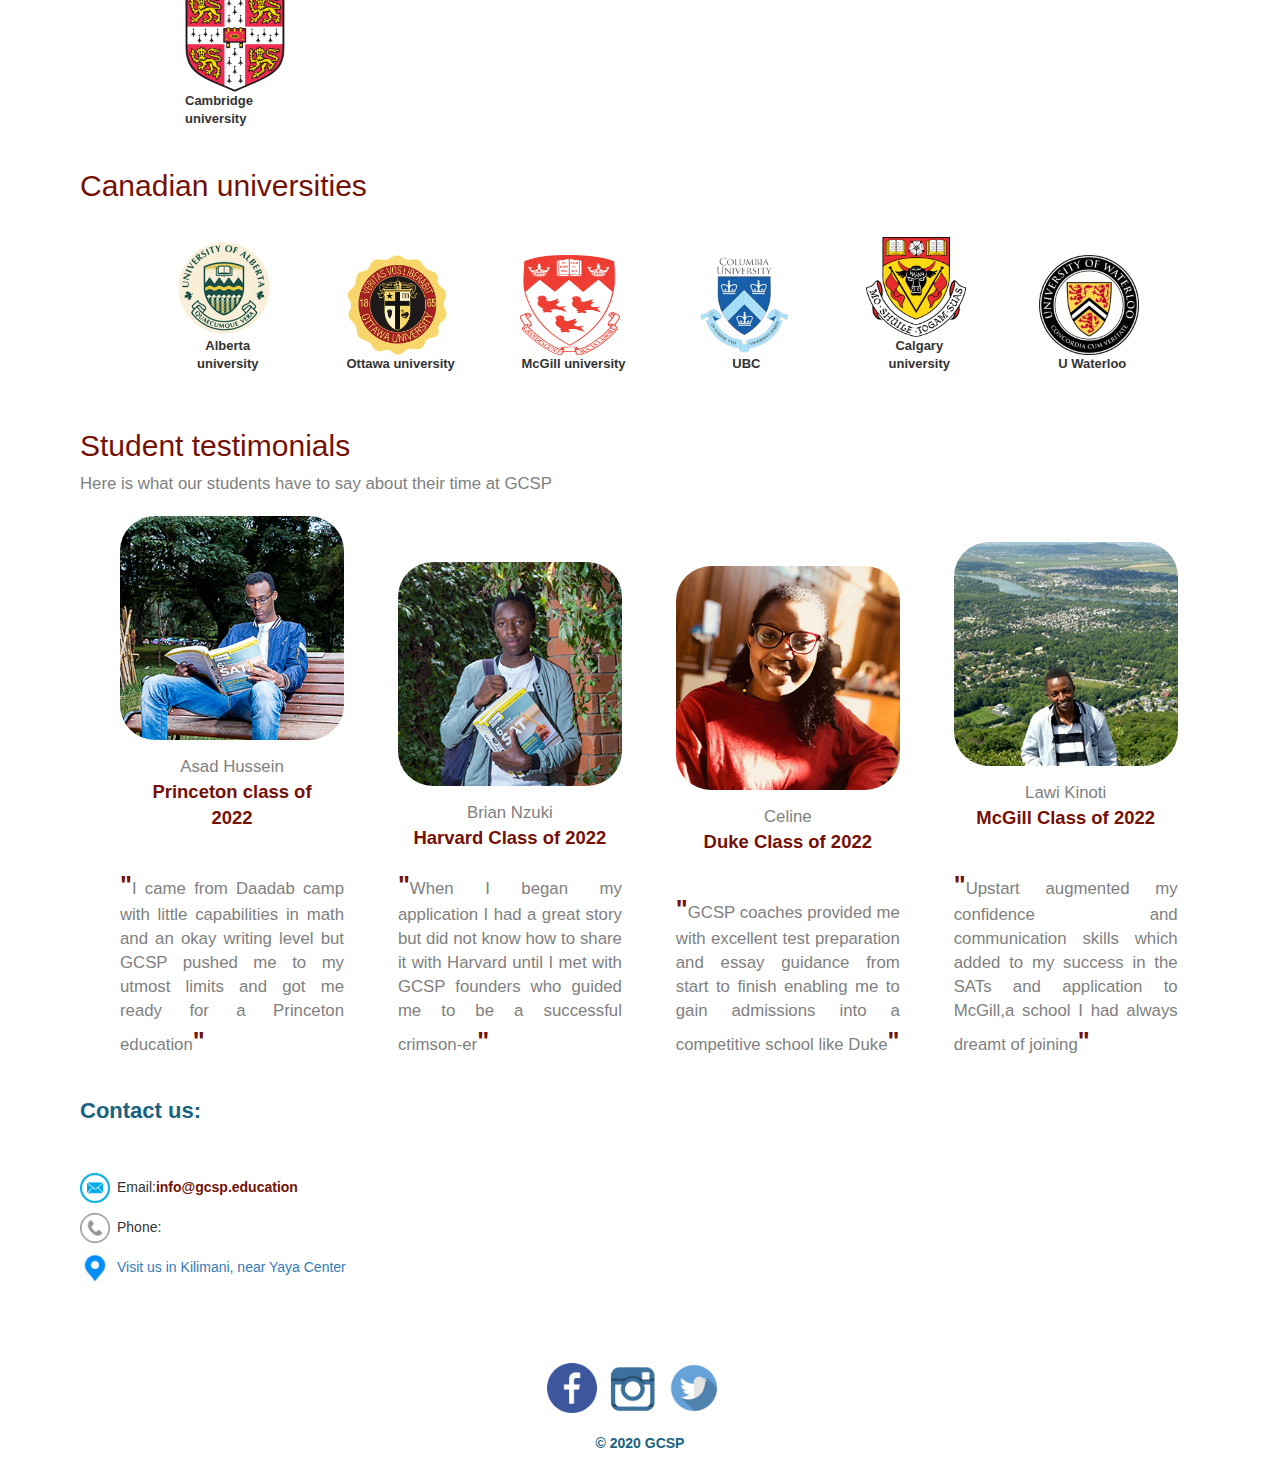
==== commit 99c7527e: "added google location" ====
--- a/index.html
+++ b/index.html
@@ -193,7 +193,8 @@
                    <p><img src="soc\emal.png" style="height: 30px;;">Email:<b style="color: rgb(116, 16, 6);">info@gcsp.education</b></p>
                 </p>
                     <p><img src="soc\phn.png" style="height: 30px;">Phone: </p>
-                    <p><img src="soc\loca.png" style="height: 30px;">Visit us in Kilimani, near Yaya Center
+                    <p><img src="soc\loca.png" style="height: 30px;"><a href="https://goo.gl/maps/fjwmdaafeA6HtT3FA">Visit us in Kilimani, near Yaya Center</a>
+                        <!-- <iframe src="https://www.google.com/maps/d/embed?mid=12dg3vr4rftHEQ2pN1OY9GAL0VSU" width="100%" height="100"></iframe> -->
 
                 </p>
             </div>
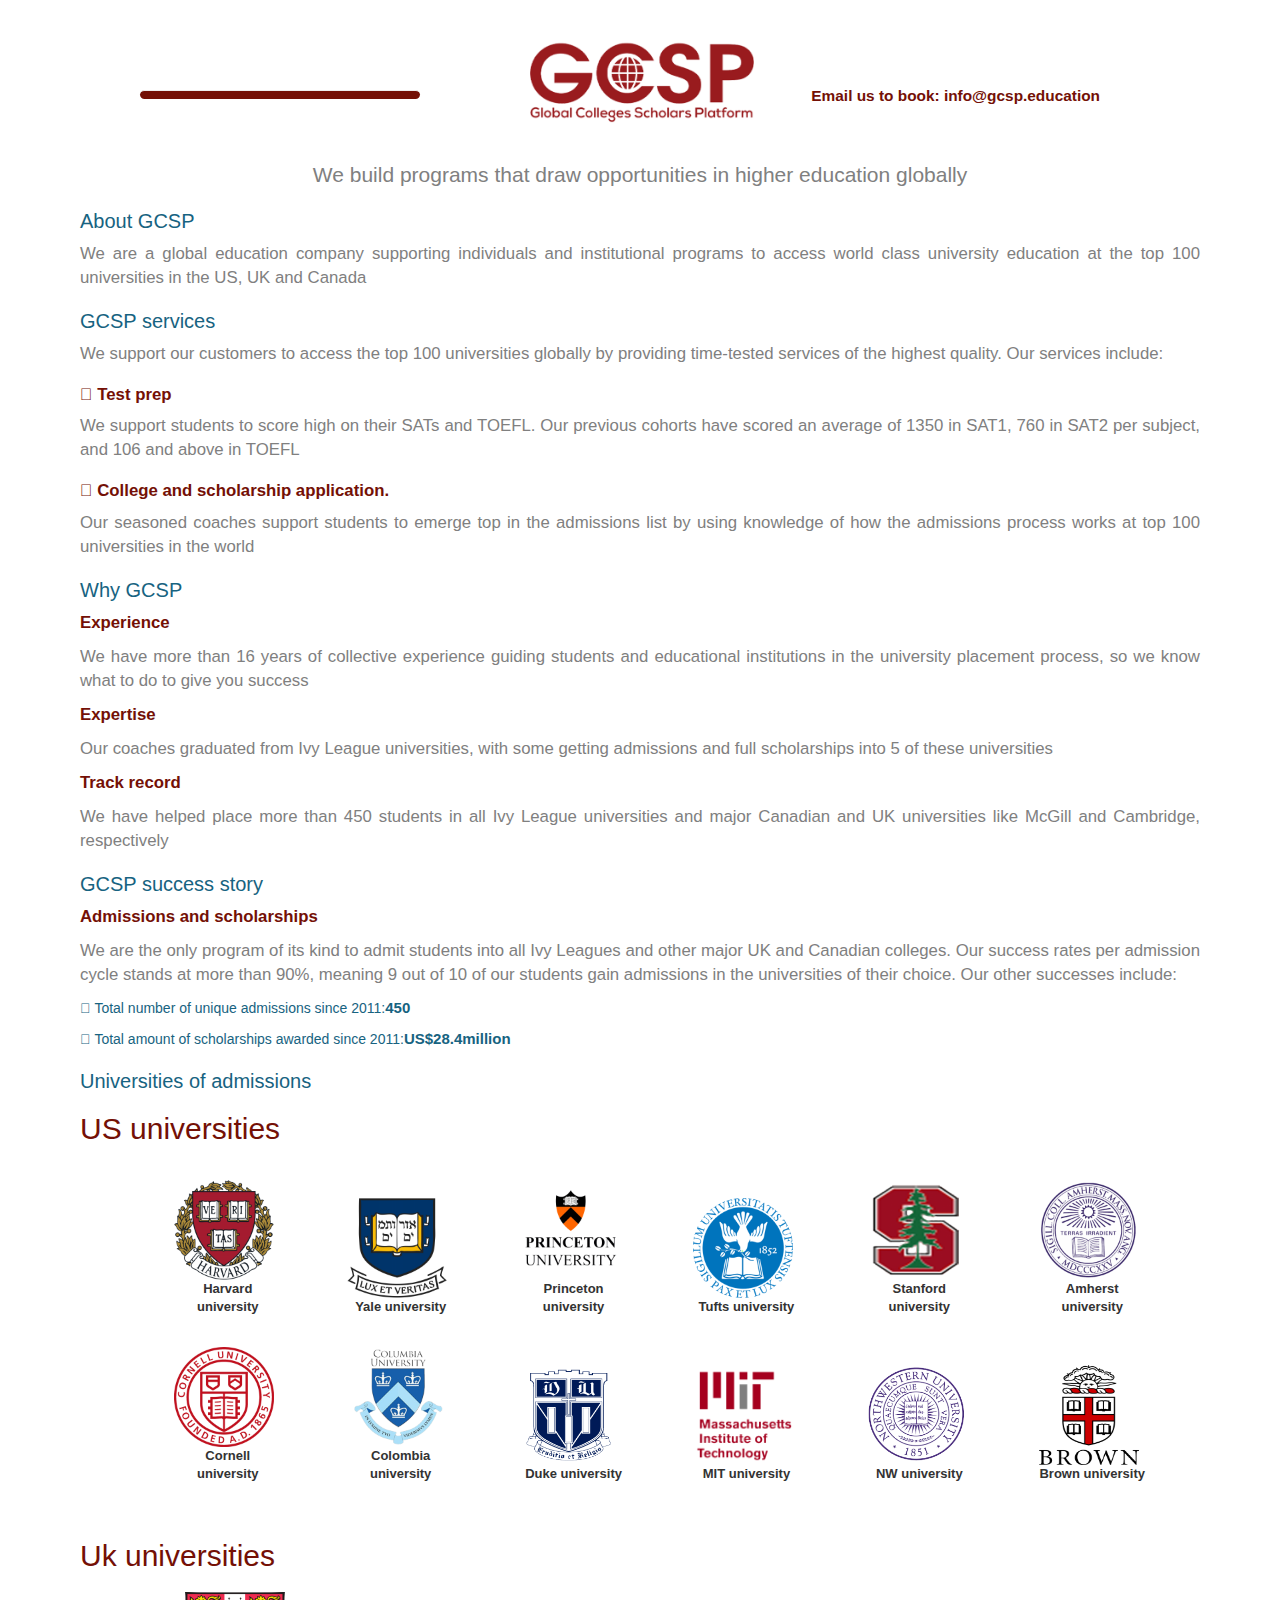
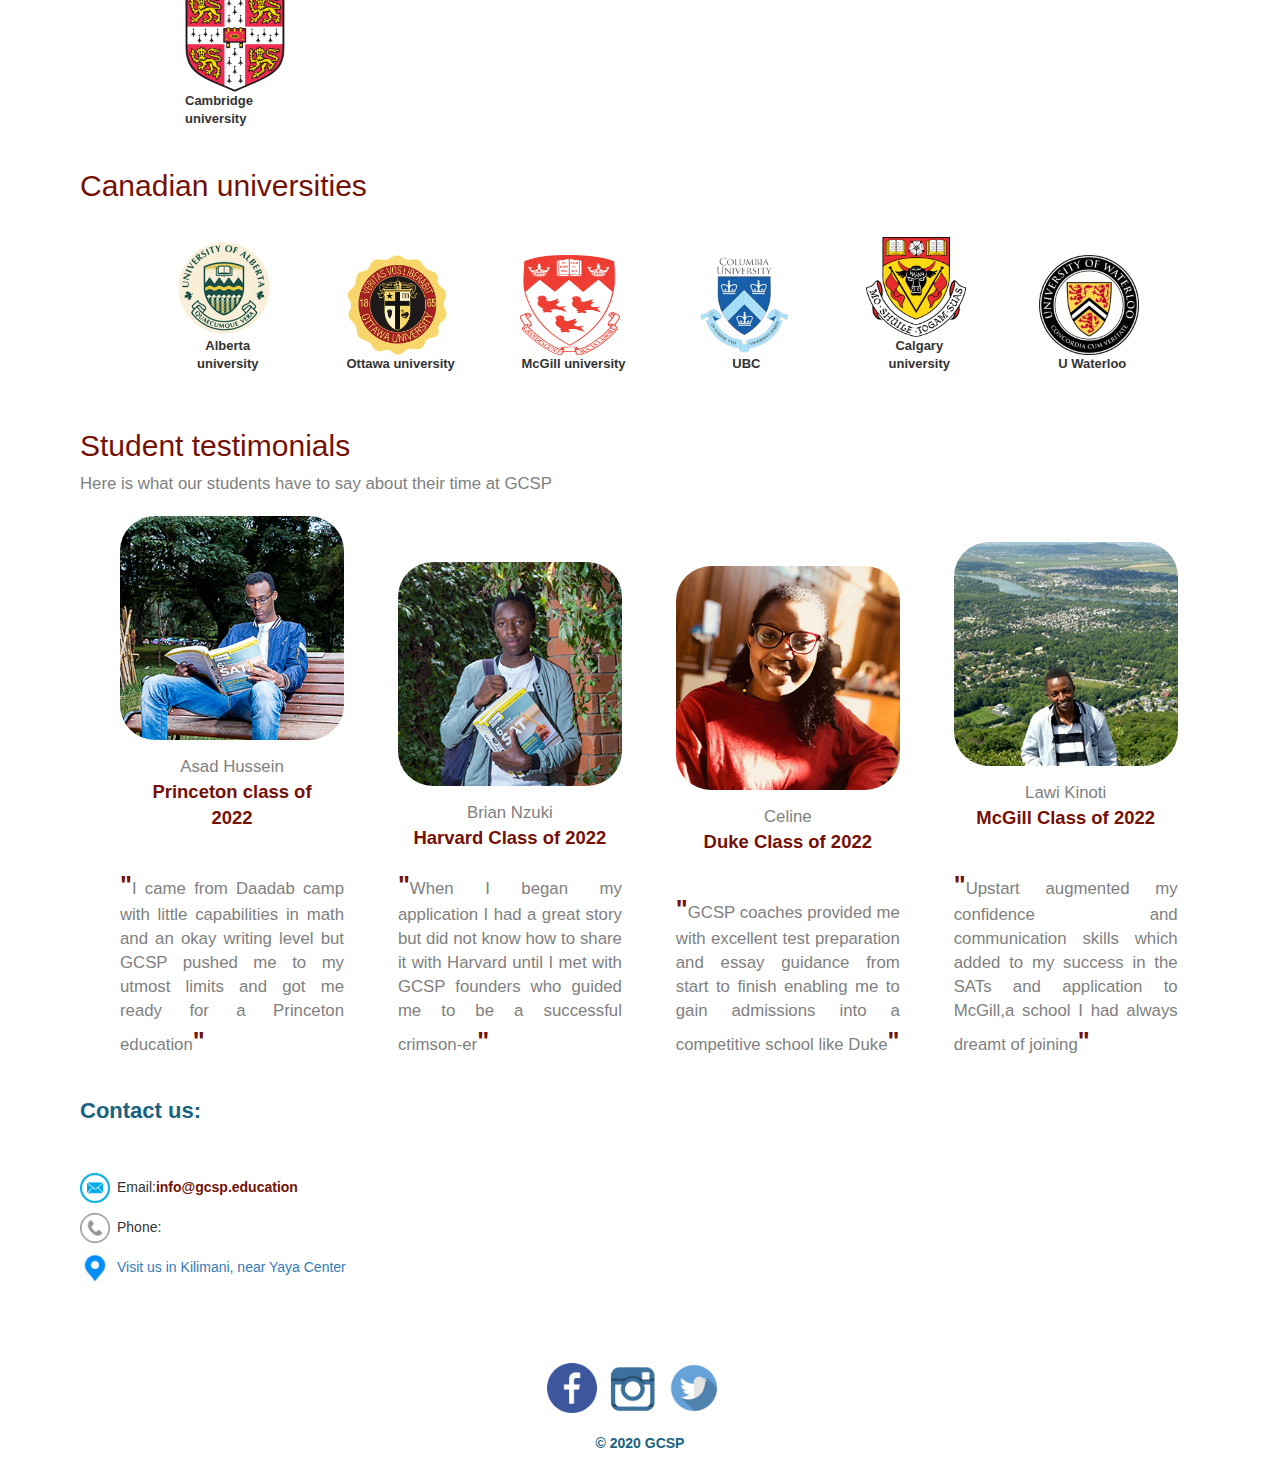
==== commit 43004096: "added bold to email" ====
--- a/index.html
+++ b/index.html
@@ -28,7 +28,7 @@
         <div class="log">
             <hr>
             <div class="p1">
-            <p1 style="font-size: 1.1em;">Email us to book: info@gcsp.education</p1></div>
+            <p1 style="font-size: 1.1em;"><b>Email us to book: info@gcsp.education</b></p1></div>
            <div class="mg"><img src="img/png.png" style="height: 20%; width: 20%;"></div> 
             <p style="text-align: center; font-size: 1.5em; color: gray;">We build programs that draw opportunities in higher education globally</p>
         </div>
@@ -193,7 +193,7 @@
                    <p><img src="soc\emal.png" style="height: 30px;;">Email:<b style="color: rgb(116, 16, 6);">info@gcsp.education</b></p>
                 </p>
                     <p><img src="soc\phn.png" style="height: 30px;">Phone: </p>
-                    <p><img src="soc\loca.png" style="height: 30px;"><a href="https://goo.gl/maps/fjwmdaafeA6HtT3FA">Visit us in Kilimani, near Yaya Center</a>
+                    <p><a href="https://goo.gl/maps/fjwmdaafeA6HtT3FA"><img src="soc\loca.png" style="height: 30px;">Visit us in Kilimani, near Yaya Center</a>
                         <!-- <iframe src="https://www.google.com/maps/d/embed?mid=12dg3vr4rftHEQ2pN1OY9GAL0VSU" width="100%" height="100"></iframe> -->
 
                 </p>
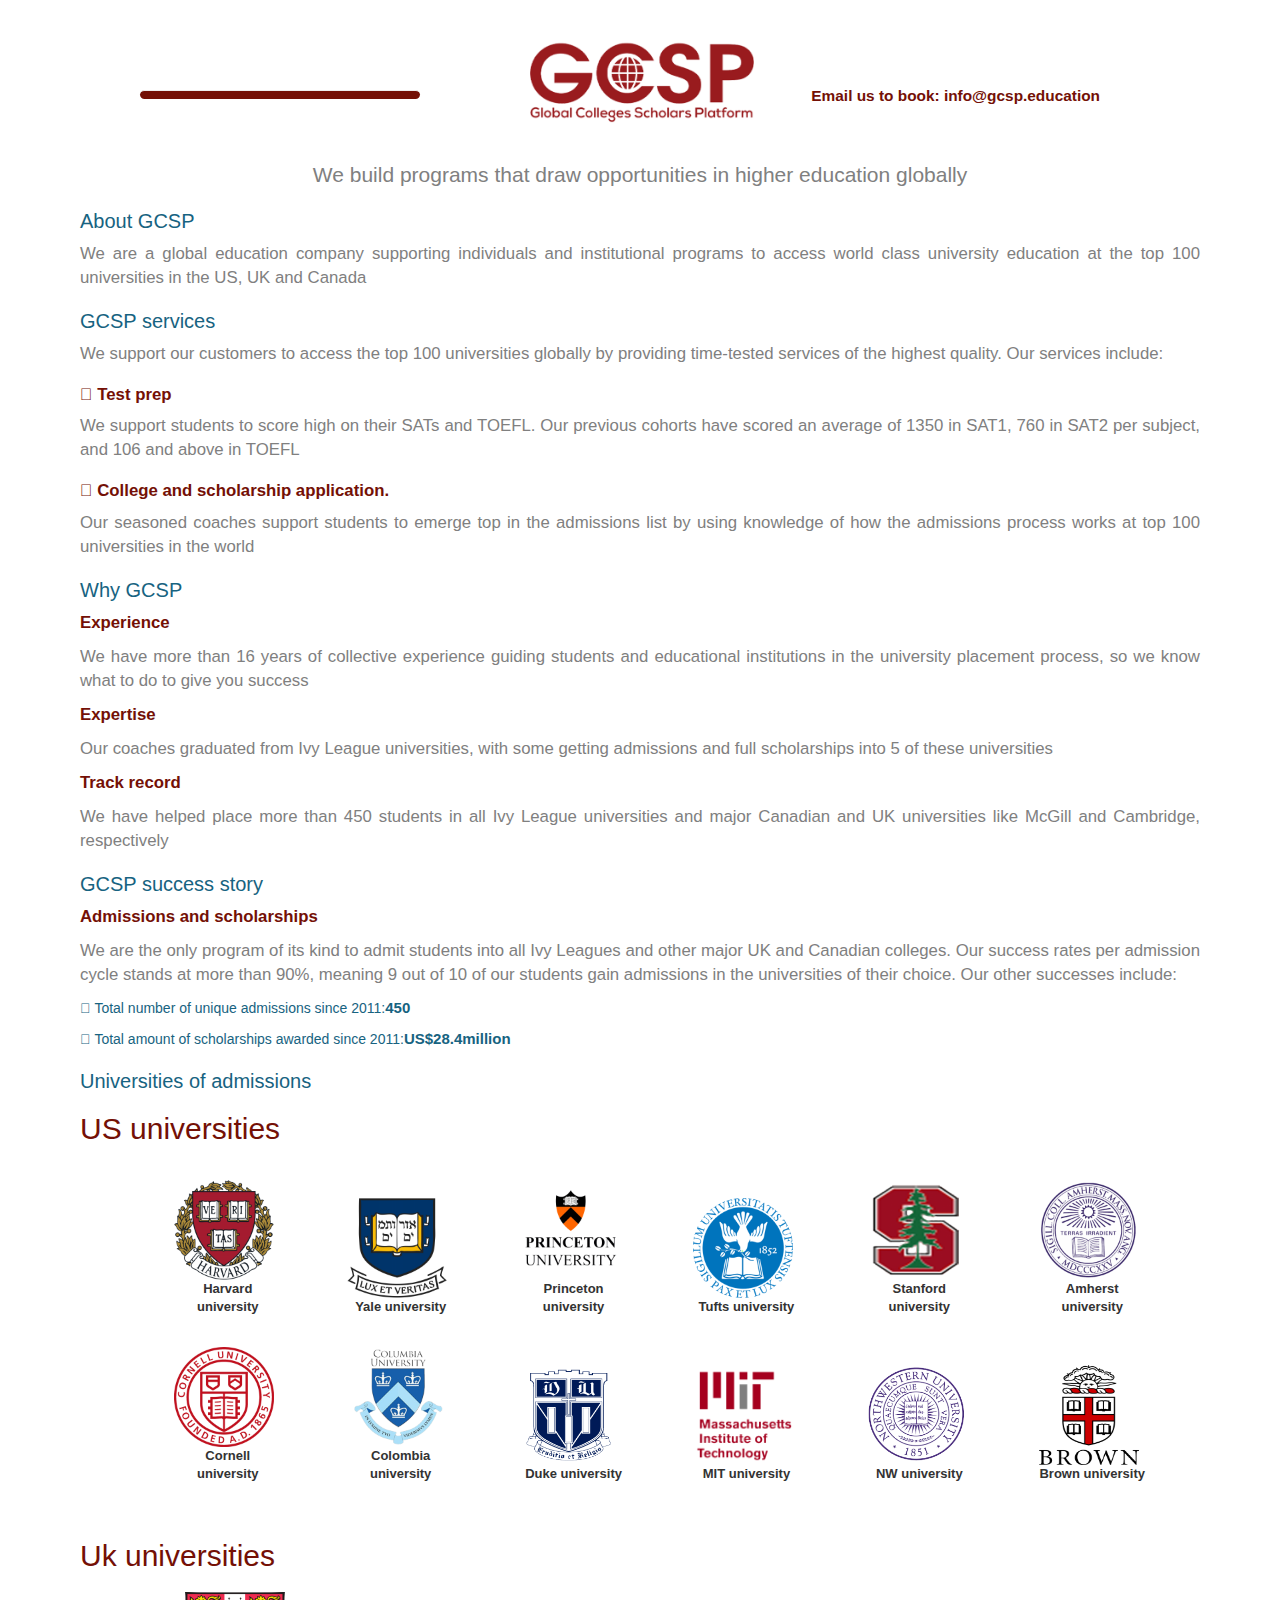
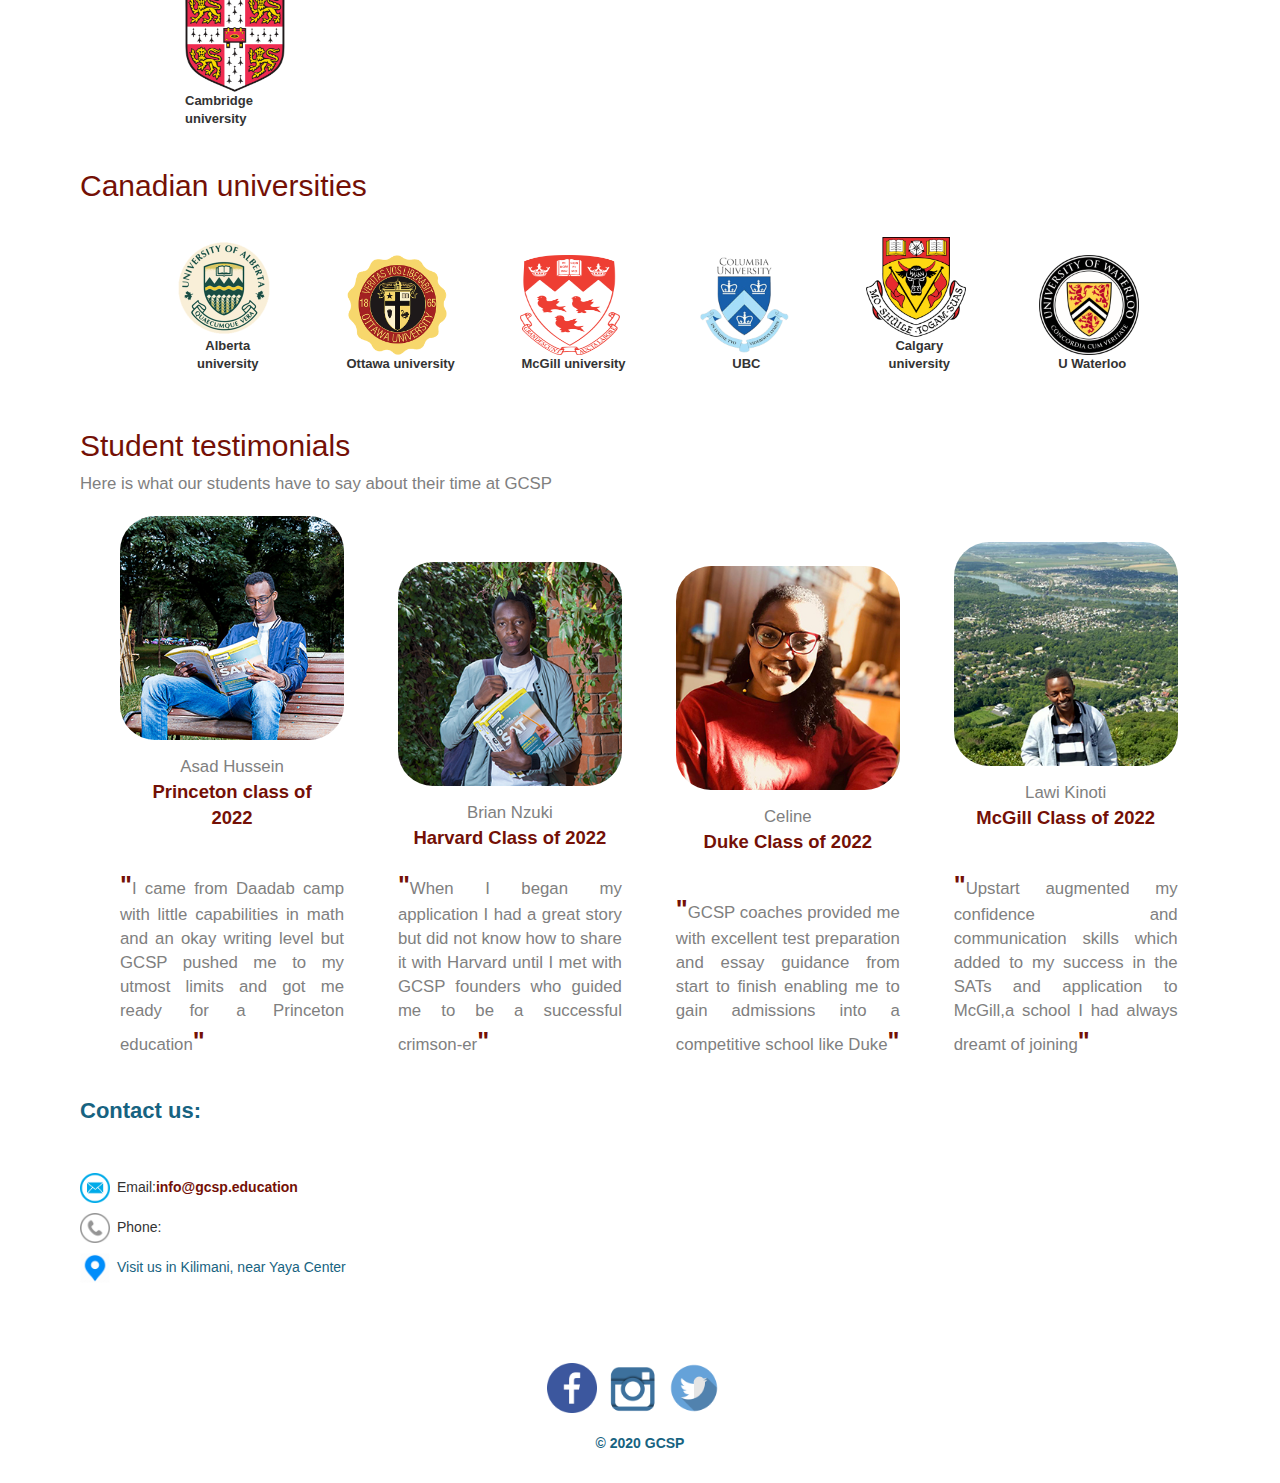
==== commit 5c9502bc: "resized viewport to 500px" ====
--- a/index.html
+++ b/index.html
@@ -192,8 +192,8 @@
                 <h1><b><p style="font-size: 1.1em; color: rgb(23,99,129);">Contact us:</p></b></h1><br><br>
                    <p><img src="soc\emal.png" style="height: 30px;;">Email:<b style="color: rgb(116, 16, 6);">info@gcsp.education</b></p>
                 </p>
-                    <p><img src="soc\phn.png" style="height: 30px;">Phone: </p>
-                    <p><a href="https://goo.gl/maps/fjwmdaafeA6HtT3FA"><img src="soc\loca.png" style="height: 30px;">Visit us in Kilimani, near Yaya Center</a>
+                    <p><img src="soc\phn.png" style="height: 30px; color: rgb(23,99,129);">Phone: </p>
+                    <p><a href="https://goo.gl/maps/fjwmdaafeA6HtT3FA"><img src="soc\loca.png" style="height: 30px; color: rgb(23,99,129);">Visit us in Kilimani, near Yaya Center</a>
                         <!-- <iframe src="https://www.google.com/maps/d/embed?mid=12dg3vr4rftHEQ2pN1OY9GAL0VSU" width="100%" height="100"></iframe> -->
 
                 </p>
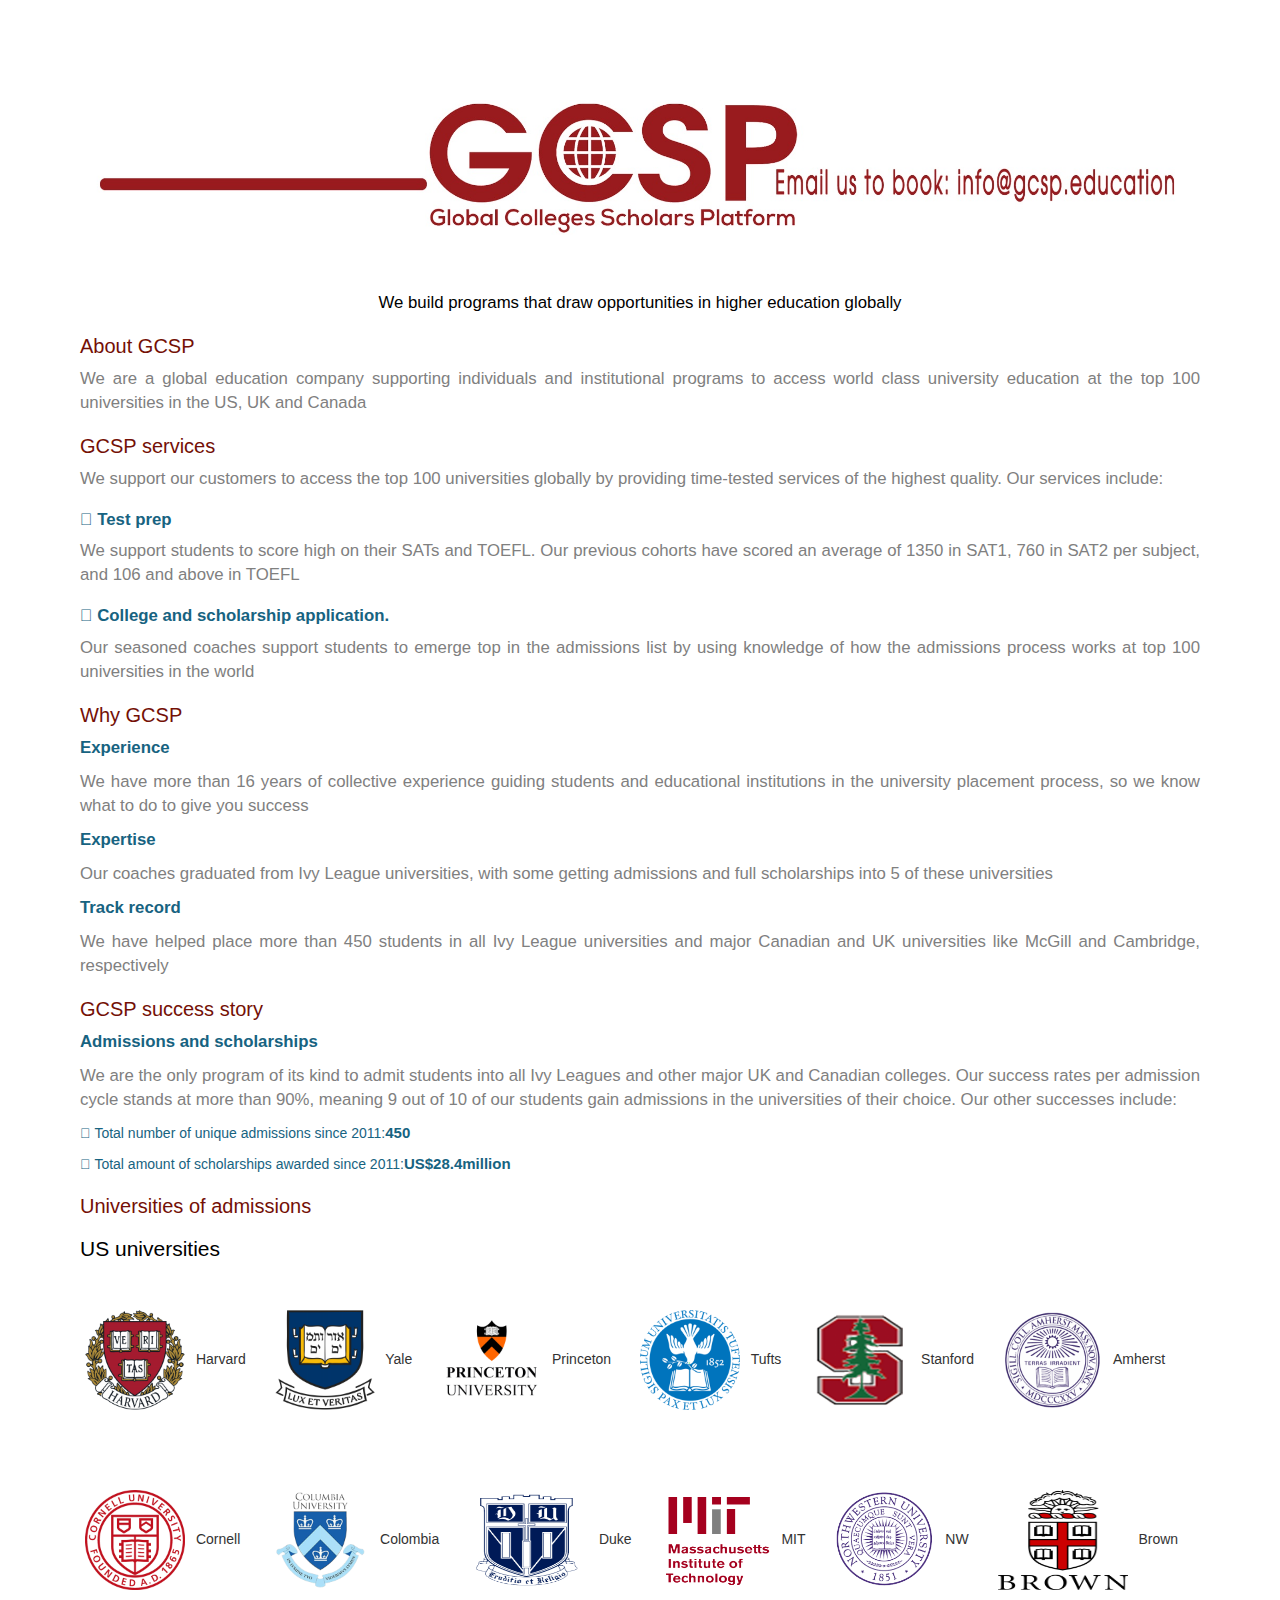
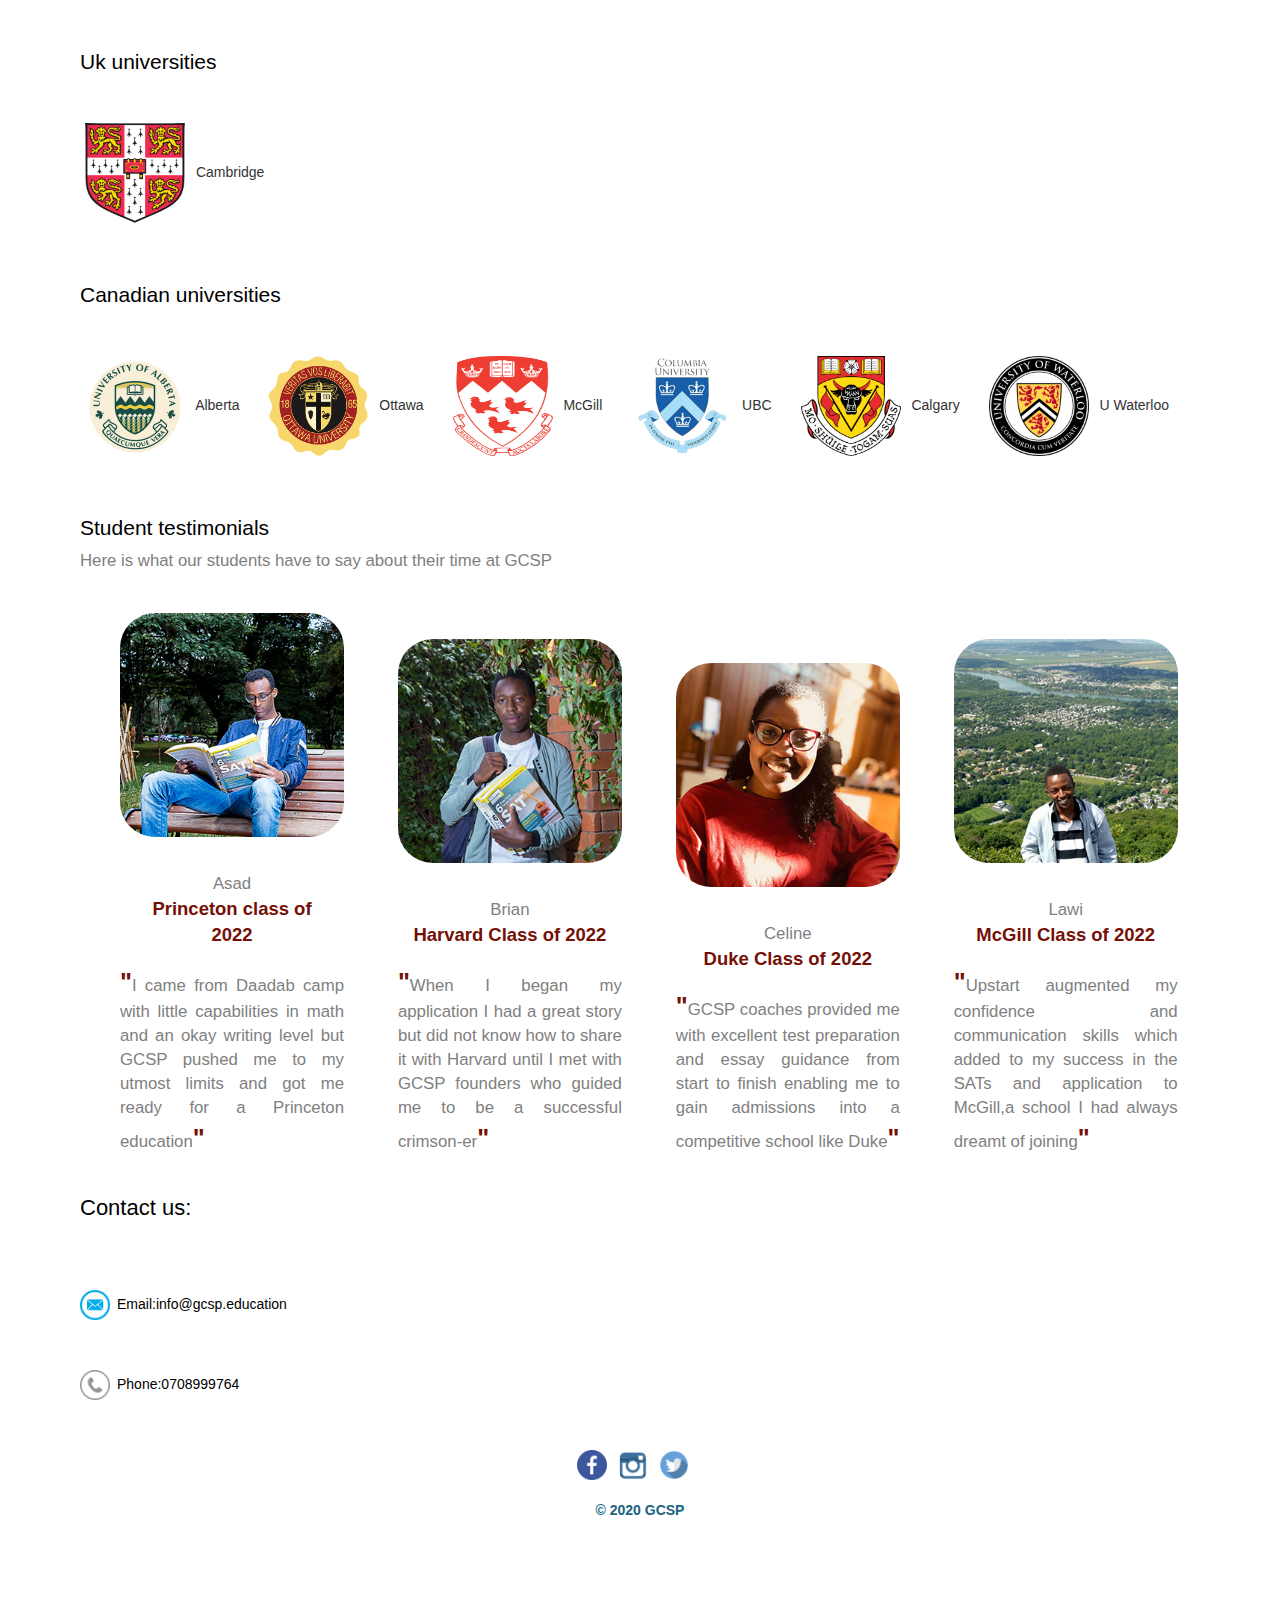
==== commit 7c8132ce: "added image gallery" ====
--- a/index.html
+++ b/index.html
@@ -19,18 +19,14 @@
     <link rel="stylesheet" href="css\styles.css">
     <script src="https://code.jquery.com/jquery-3.3.1.min.js "
         integrity="sha256-FgpCb/KJQlLNfOu91ta32o/NMZxltwRo8QtmkMRdAu8=" crossorigin=" anonymous "></script>
-    <script src="js\script.js"></script>
+    <script src="js\scripts.js"></script>
     <link rel="icon" href="img\ed2.png">
     <title>Gcsp</title>
 </head>
-<body style="font-family: Verdana, Geneva, Tahoma, sans-serif;">
-    <div class="fluid">
-        <div class="log">
-            <hr>
-            <div class="p1">
-            <p1 style="font-size: 1.1em;"><b>Email us to book: info@gcsp.education</b></p1></div>
-           <div class="mg"><img src="img/png.png" style="height: 20%; width: 20%;"></div> 
-            <p style="text-align: center; font-size: 1.5em; color: gray;">We build programs that draw opportunities in higher education globally</p>
+<body style="font-family: 'Trebuchet MS', 'Lucida Sans Unicode', 'Lucida Grande', 'Lucida Sans', Arial, sans-serif;">
+        
+           <div class="mg"><img src="img/gcsps.jpg"></div> <br>
+            <div class="log"><p id="p">We build programs that draw opportunities in higher education globally</p>
         </div>
 <div class="about">
     <h1>About GCSP</h1>
@@ -39,23 +35,23 @@
 <div class="services">
     <h1>GCSP services</h1>
     <p style="text-align: justify; font-size: 1.2em; color: gray;">	We support our customers to access the top 100 universities globally by providing time-tested services of the highest quality. Our services include:</p>
-<h2 style="color: rgb(116, 16, 6); font-size: 1.2em;"><b>	Test prep</h2></b>
+<h2 style="color: rgb(23, 99, 129); font-size: 1.2em;"><b>	Test prep</h2></b>
 <p style="text-align: justify; font-size: 1.2em; color: gray;">We support students to score high on their SATs and TOEFL. Our previous cohorts have scored an average of 1350 in SAT1, 760 in SAT2 per subject, and 106 and above in TOEFL</p>
-<h2 style="color: rgb(116, 16, 6); font-size: 1.2em;"><b>	College and scholarship application. </h2></b>
+<h2 style="color: rgb(23, 99, 129); font-size: 1.2em;"><b>	College and scholarship application. </h2></b>
 <p style="text-align: justify; font-size: 1.2em; color: gray;">Our seasoned coaches support students to emerge top in the admissions list by using knowledge of how the admissions process works at top 100 universities in the world</p>
 </div>
 <div class="why">
     <h1>Why GCSP</h1>
-    <p style="color: rgb(116, 16, 6); font-size: 1.2em;"><b>Experience</p></b>
+    <p style="color: rgb(23, 99, 129); font-size: 1.2em;"><b>Experience</p></b>
     <p style="font-size: 1.2em; text-align: justify; color: gray;">We have more than 16 years of collective experience guiding students and educational institutions in the university placement process, so we know what to do to give you success</p>
-    <p style="color: rgb(116, 16, 6); font-size: 1.2em;"><b>Expertise</p></b>
+    <p style="color: rgb(23, 99, 129); font-size: 1.2em;"><b>Expertise</p></b>
     <p style="font-size: 1.2em; text-align: justify; color: gray;">Our coaches graduated from Ivy League universities, with some getting admissions and full scholarships into 5 of these universities</p>
-    <p style="color: rgb(116, 16, 6); font-size: 1.2em;"><b>Track record</p></b>
+    <p style="color: rgb(23, 99, 129); font-size: 1.2em;"><b>Track record</p></b>
     <p style="font-size: 1.2em; text-align: justify; color: gray;">We have helped place more than 450 students in all Ivy League universities and major Canadian and UK universities like McGill and Cambridge, respectively</p>
 </div>
 <div class="success">
     <h1>GCSP success story</h1>
-    <p style="color: rgb(116, 16, 6); font-size: 1.2em;"><b>Admissions and scholarships</p></b>
+    <p style="color: rgb(23, 99, 129); font-size: 1.2em;"><b>Admissions and scholarships</p></b>
     <p style="font-size: 1.2em; text-align: justify; color: gray;">We are the only program of its kind to admit students into all Ivy Leagues and other major UK and Canadian colleges. Our success rates per admission cycle stands at more than 90%, meaning 9 out of 10 of our students gain admissions in the universities of their choice. Our other successes include:</p>
     <p style="color: rgb(23,99,129); text-align: justify;">	Total number of unique admissions since 2011:<b style="font-size: 1.5rem;">450</b s></p>
        <p style="color: rgb(23,99,129); text-align: justify;"> 	Total amount of scholarships awarded since 2011:<b style="font-size: 1.5rem;">US$28.4million</b></p>
@@ -64,107 +60,101 @@
 <div class="admin">
     <h1>Universities of admissions</h1>
         <h2>US universities</h2>
-      <div class="us">
           <div class="meg">
         <img src="harvard.png" width="100" height="100">
-        <p>Harvard university</p>
+        <p3>Harvard</p3>
     </div>
         <div class="meg">
         <img src="Yale.png" width="100" height="100">
-        <p>Yale university</p>
+        <p3>Yale</p3>
     </div>
         <div class="meg">
         <img src="princeton.png" width="100" height="100">
-        <p>Princeton university</p>
+        <p3>Princeton</p3>
     </div>
         <div class="meg">
         <img src="tufts.png" width="100" height="100">
-        <p>Tufts university</p>
+        <p3>Tufts</p3>
     </div>
         <div class="meg">
         <img src="stanford.png" width="100" height="100">
-        <p>Stanford university</p>
+        <p3>Stanford</p3>
     </div>
         <div class="meg">
         <img src="amherst.png" width="100" height="100">
-        <p>Amherst university</p>
+        <p3>Amherst</p3>
     </div>
         <div class="meg">
         <img src="Cornell.png" width="100" height="100">
-        <p>Cornell university</p>
+        <p3>Cornell</p3>
     </div>
         <div class="meg">
         <img src="columbia.png" width="100" height="100">
-        <p>Colombia university</p>
-    </div>
-        <div class="meg">
-        <img src="duke.png" width="100" height="100">
-        <p>Duke university</p>
-    </div>
-        <div class="meg">
-        <img src="mit.png" width="100" height="100">
-        <p>MIT university</p>
+        <p3>Colombia</p3>
+    </div>
+        <div class="meg">
+        <img src="duke.png" width="120" height="100">
+        <p3>Duke</p3>
+    </div>
+        <div class="meg">
+        <img src="mit.png" width="110" height="100">
+        <p3>MIT</p3>
     </div>
     <div class="meg">
         <img src="northwestern.png" width="100" height="100">
-        <p>NW university</p>
+        <p3>NW</p3>
     </div>
     <div class="meg">
-        <img src="brwm.png" width="100" height="100">
-        <p>Brown university</p>
-    </div>
-      </div>
+        <img src="brwm.png" width="130" height="100">
+        <p3>Brown</p3>
+    </div>
             
             <h2>Uk universities</h2>
-            <div class="uk">
                 <div class="meg">
                     <img src="camb.png" width="100" height="100">
-                    <p>Cambridge university</p>
-                </div>
-        </div>
+                    <p3>Cambridge</p3>
+                </div>
             <h2>Canadian universities</h2>
-            <div class="can">
                 <div class="meg">
                     <img src="alberta.png" width="100" height="100">
-                    <p>Alberta university</p>
+                    <p3>Alberta</p3>
                 </div>
                 <div class="meg">
                     <img src="ottawa.png" width="100" height="100">
-                    <p>Ottawa university</p>
+                    <p3>Ottawa</p3>
                 </div>
                 <div class="meg">
                     <img src="mcgilll.png" width="100" height="100">
-                    <p>McGill university</p>
+                    <p3>McGill</p3>
                 </div>
                 <div class="meg">
                     <img src="columbia.png" width="100" height="100">
-                    <p>UBC</p>
+                    <p3>UBC</p3>
                 </div>
                 <div class="meg">
                     <img src="calgary.png" width="100" height="100">
-                    <p>Calgary university</p>
+                    <p3>Calgary</p3>
                 </div>
                 <div class="meg">
                     <img src="waterloo.png" width="100" height="100">
-                    <p>U Waterloo</p>
-                </div>
-            </div>
+                    <p3>U Waterloo</p3>
+                </div>
             </div>
             <div class="test">
-                <h2>Student testimonials</h2>
+                <h2 >Student testimonials</h2>
                 <p style="font-size: 1.2em; text-align: justify; color: gray;">Here is what our students have to say about their time at GCSP</p>
                 <div class="img">
                     <img class="img-responsive" src="student testimonials/asad.jpg" width="400" height="400">
                   
-                  <div class="desc" style="font-size: 1.2em; color: gray;">Asad Hussein<br><b style="color: rgb(116, 16, 6); font-size: 1.1em; text-align: justify;">Princeton class of 2022</b></div>
-                  <br><p style="font-size: 1.2em; text-align: justify; color: gray;"><b style="color: rgb(116, 16, 6); font-size: 1.5em;">"</b>I came from Daadab camp with little capabilities in math and an okay writing level but GCSP pushed me to my utmost limits and got me ready for a Princeton education<b style="color: rgb(116, 16, 6); font-size: 1.5em;">"</b></p>
+                  <div class="desc" style="font-size: 1.2em; color: gray;">Asad<br><b style="color: rgb(116, 16, 6); font-size: 1.1em; text-align: justify;">Princeton class of 2022</b></div>
+                  <p style="font-size: 1.2em; text-align: justify; color: gray;"><b style="color: rgb(116, 16, 6); font-size: 1.5em;">"</b>I came from Daadab camp with little capabilities in math and an okay writing level but GCSP pushed me to my utmost limits and got me ready for a Princeton education<b style="color: rgb(116, 16, 6); font-size: 1.5em;">"</b></p>
                 </div>
                 
-                <div class="img"><br>
+                <div class="img">
                   
                     <img class="img-responsive" src="student testimonials/brian.jpg" width="400" height="400">
                   
-                  <div class="desc" style="font-size: 1.2em; color: gray;">Brian Nzuki<br><b style="color: rgb(116, 16, 6); font-size: 1.1em; text-align: justify;">Harvard Class of 2022</b>
+                  <div class="desc" style="font-size: 1.2em; color: gray;">Brian<br><b style="color: rgb(116, 16, 6); font-size: 1.1em; text-align: justify;">Harvard Class of 2022</b>
                 </div>
                 <p style="font-size: 1.2em; text-align: justify; color: gray;"><b style="color: rgb(116, 16, 6); font-size: 1.5em;">"</b>When I began my application I had a great story but did not know how to share it with Harvard until I met with GCSP founders who guided me to be a successful crimson-er<b style="color: rgb(116, 16, 6); font-size: 1.5em;">"</b></p>
                 </div>
@@ -175,37 +165,37 @@
                   
                   <div class="desc" style="font-size: 1.2em; color: gray;">Celine<br><b style="color: rgb(116, 16, 6); font-size: 1.1em; text-align: justify;">Duke Class of 2022</b>
                 </div>
-              <br> <p style="font-size: 1.2em; text-align: justify; color: gray;"><b style="color: rgb(116, 16, 6); font-size: 1.5em;">"</b>GCSP coaches provided me with excellent test preparation and essay guidance from start to finish enabling me to gain admissions into a competitive school like Duke<b style="color: rgb(116, 16, 6); font-size: 1.5em;">"</b></p>
+              <p style="font-size: 1.2em; text-align: justify; color: gray;"><b style="color: rgb(116, 16, 6); font-size: 1.5em;">"</b>GCSP coaches provided me with excellent test preparation and essay guidance from start to finish enabling me to gain admissions into a competitive school like Duke<b style="color: rgb(116, 16, 6); font-size: 1.5em;">"</b></p>
                 </div>
                 
                 <div class="img">
                   
                     <img class="img-responsive" src="student testimonials/lawi.png"  width="400" height="400">
                   
-                  <div class="desc" style="font-size: 1.2em; color: gray;">Lawi Kinoti
+                  <div class="desc" style="font-size: 1.2em; color: gray;">Lawi
                 <br><b style="color: rgb(116, 16, 6); font-size: 1.1em; text-align: justify;" >McGill Class of 2022</b></div>
-                <br><P style="font-size: 1.2em; text-align: justify; color: gray;"><b style="color: rgb(116, 16, 6); font-size: 1.5em;">"</b>Upstart augmented my confidence and communication skills which added to my success in the SATs and application to McGill,a school I had always dreamt of joining<b style="color: rgb(116, 16, 6); font-size: 1.5em;">"</b></P>
+                <P style="font-size: 1.2em; text-align: justify; color: gray;"><b style="color: rgb(116, 16, 6); font-size: 1.5em;">"</b>Upstart augmented my confidence and communication skills which added to my success in the SATs and application to McGill,a school I had always dreamt of joining<b style="color: rgb(116, 16, 6); font-size: 1.5em;">"</b></P>
                 </div><br>
-              
+               
+            
             </div>
             <div class="cont">
-                <h1><b><p style="font-size: 1.1em; color: rgb(23,99,129);">Contact us:</p></b></h1><br><br>
-                   <p><img src="soc\emal.png" style="height: 30px;;">Email:<b style="color: rgb(116, 16, 6);">info@gcsp.education</b></p>
+                <h1><p style="font-size: 1.1em; color:black;">Contact us:</p></h1><br><br>
+                   <p><img src="soc\emal.png" style="height: 30px;;"><m style="color: black;">Email:info@gcsp.education</m></p>
                 </p>
-                    <p><img src="soc\phn.png" style="height: 30px; color: rgb(23,99,129);">Phone: </p>
-                    <p><a href="https://goo.gl/maps/fjwmdaafeA6HtT3FA"><img src="soc\loca.png" style="height: 30px; color: rgb(23,99,129);">Visit us in Kilimani, near Yaya Center</a>
+                    <p><img src="soc\phn.png" style="height: 30px;"><m style="color: black;">Phone:0708999764</m> </p>
+                    <!-- <p><a href="https://goo.gl/maps/fjwmdaafeA6HtT3FA"><img src="soc\loca.png" style="height: 30px; color: rgb(23,99,129);">Visit us in Kilimani, near Yaya Center</a> -->
                         <!-- <iframe src="https://www.google.com/maps/d/embed?mid=12dg3vr4rftHEQ2pN1OY9GAL0VSU" width="100%" height="100"></iframe> -->
 
                 </p>
             </div>
-            
-</div>
     <div class="soc">
-<a href="https://www.facebook.com"><img src="soc\facebook.png" style="height: 50px;"></a>
+<a href="https://www.facebook.com"><img src="soc\facebook.png" style="height: 30px;"></a>
                     <a href="https://www.instagram.com"><img src="soc\inst.png"
-                        style="height: 50px;"></a>
-                    <a href="https://www.twitter.com"><img src="soc\twitter.png" style="height: 50px;"></a>
-    </div><br>
-    <p style="text-align: center; color: rgb(23,99,129);"><b>&copy 2020 GCSP</b></p><br>
+                        style="height: 30px;"></a>
+                    <a href="https://www.twitter.com"><img src="soc\twitter.png" style="height: 30px;"></a>
+    </div>
+    <p style="text-align: center; color: rgb(23,99,129);"><b>&copy 2020 GCSP</b></p>
+   
 </body>
 </html>